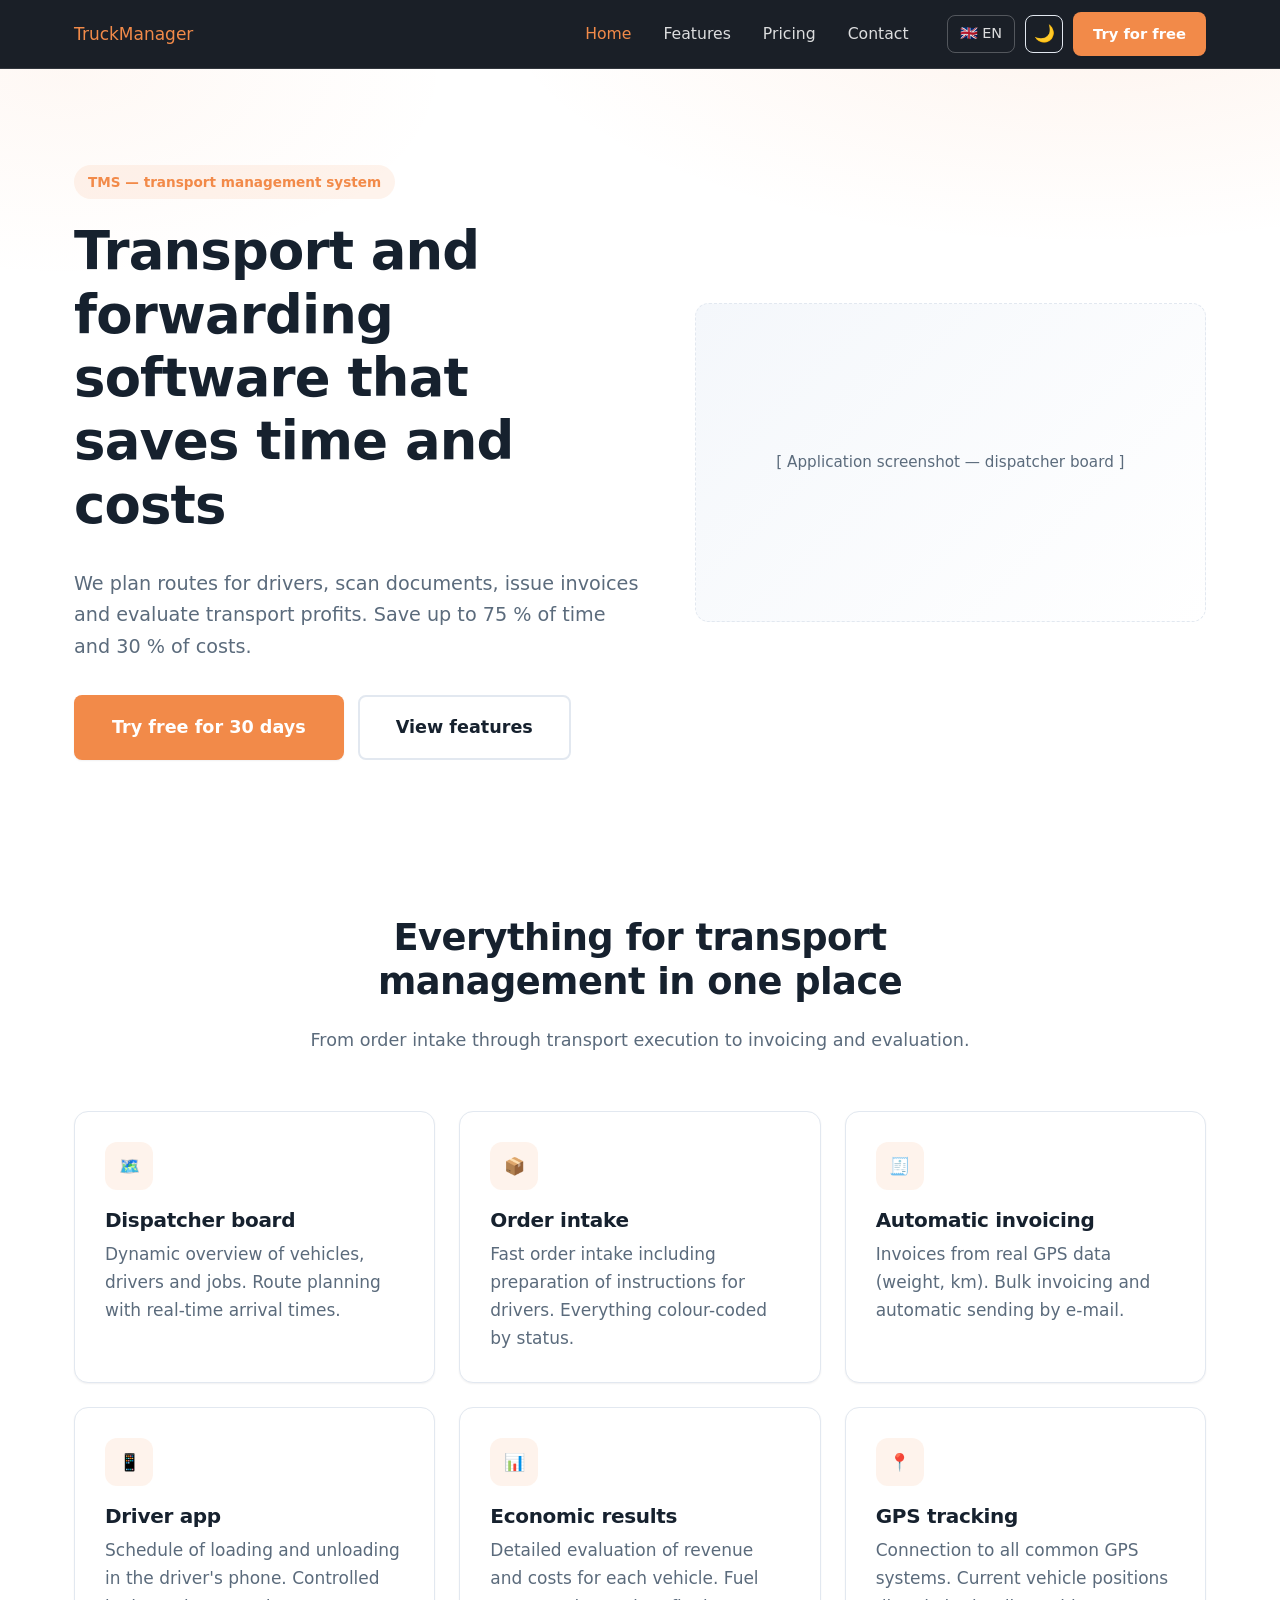
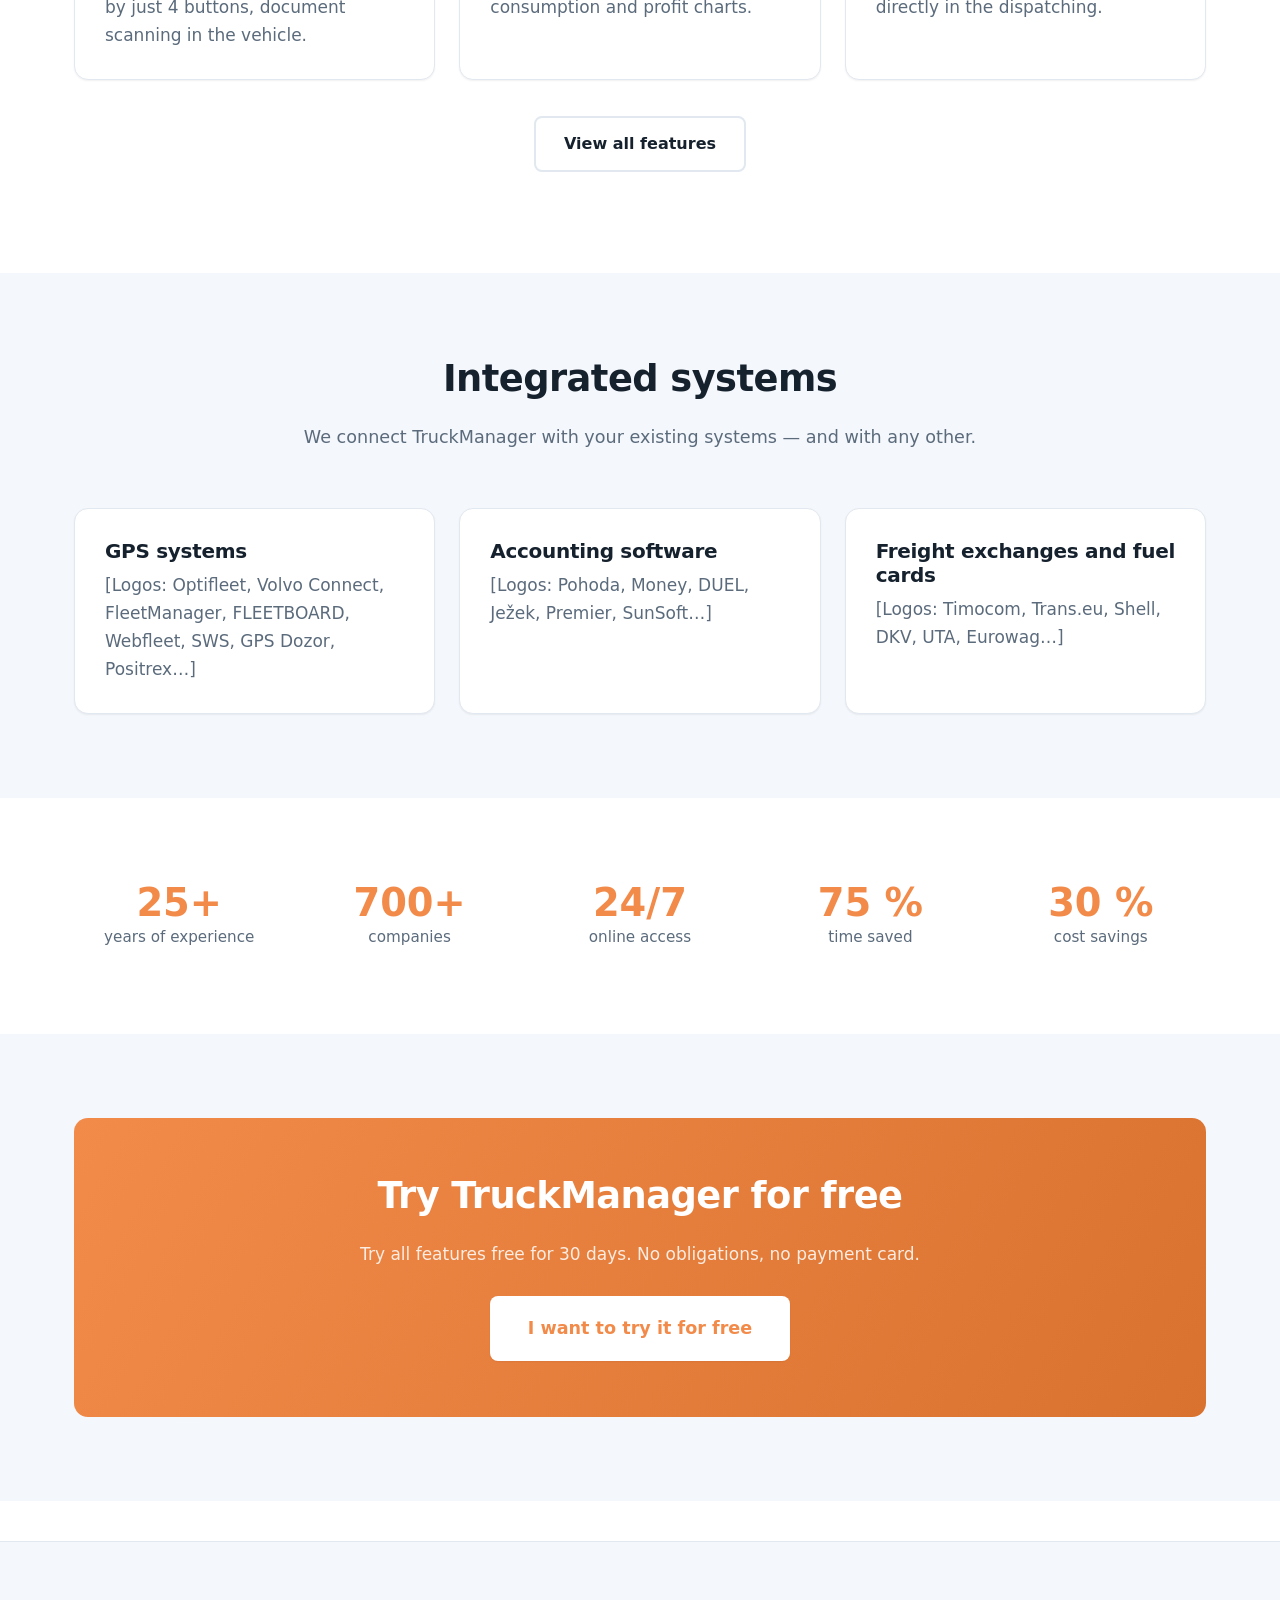
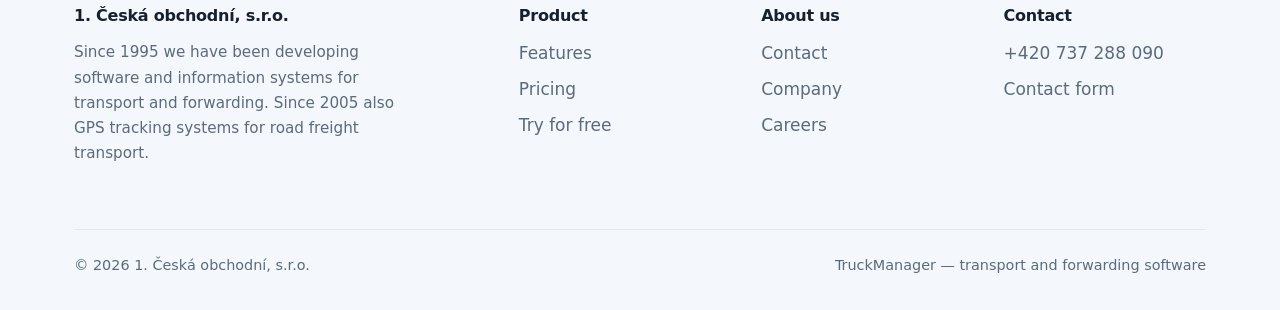
==== en/index.html @ 488ab881 "Initial commit: TruckManager web (cs, en, sk)" ====
<!DOCTYPE html>
<html lang="en">
<head>
  <meta charset="UTF-8">
  <meta name="viewport" content="width=device-width, initial-scale=1.0">
  <title>TruckManager — Transport and forwarding software</title>
  <meta name="description" content="TruckManager — TMS system for transport management. Dispatching, orders, automatic invoicing, GPS tracking, driver app. Try it free for 30 days.">
  <link rel="stylesheet" href="../assets/css/style.css">
</head>
<body>

  <header class="site-header">
    <div class="container site-header__inner">
      <a class="site-logo" href="index.html">
        <span class="logo-tm">Truck</span>Manager
      </a>

      <nav class="main-nav" id="mainNav">
        <ul>
          <li><a href="index.html" class="active">Home</a></li>
          <li><a href="funkce.html">Features</a></li>
          <li><a href="cenik.html">Pricing</a></li>
          <li><a href="kontakt.html">Contact</a></li>
        </ul>
      </nav>

      <div class="header-actions">
        <div class="lang-switch">
          <button type="button">🇬🇧 EN</button>
          <ul>
            <li><a href="../cs/index.html">Čeština</a></li>
            <li><a href="../sk/index.html">Slovenčina</a></li>
            <li><a href="../en/index.html">English</a></li>
          </ul>
        </div>
        <button class="theme-toggle" type="button" aria-label="Dark mode">🌙</button>
        <a class="btn btn--primary btn--sm" href="vyzkouset-zdarma.html">Try for free</a>
        <button class="nav-toggle" type="button" aria-label="Menu">☰</button>
      </div>
    </div>
  </header>

  <main>

    <!-- HERO -->
    <section class="hero">
      <div class="container hero__grid">
        <div>
          <span class="badge">TMS — transport management system</span>
          <h1>Transport and forwarding software that saves time and costs</h1>
          <p class="lead">
            We plan routes for drivers, scan documents, issue invoices
            and evaluate transport profits. Save up to 75&nbsp;% of time and 30&nbsp;% of costs.
          </p>
          <div class="hero__cta">
            <a class="btn btn--primary btn--lg" href="vyzkouset-zdarma.html">Try free for 30 days</a>
            <a class="btn btn--outline btn--lg" href="funkce.html">View features</a>
          </div>
        </div>
        <div class="hero__media">
          <div class="media-placeholder">[ Application screenshot — dispatcher board ]</div>
        </div>
      </div>
    </section>

    <!-- MAIN FEATURES -->
    <section class="section" id="funkce">
      <div class="container">
        <div class="section__head">
          <h2>Everything for transport management in one place</h2>
          <p>From order intake through transport execution to invoicing and evaluation.</p>
        </div>
        <div class="grid grid--3">
          <div class="card">
            <div class="card__icon">🗺️</div>
            <h3>Dispatcher board</h3>
            <p>Dynamic overview of vehicles, drivers and jobs. Route planning with real-time arrival times.</p>
          </div>
          <div class="card">
            <div class="card__icon">📦</div>
            <h3>Order intake</h3>
            <p>Fast order intake including preparation of instructions for drivers. Everything colour-coded by status.</p>
          </div>
          <div class="card">
            <div class="card__icon">🧾</div>
            <h3>Automatic invoicing</h3>
            <p>Invoices from real GPS data (weight, km). Bulk invoicing and automatic sending by e-mail.</p>
          </div>
          <div class="card">
            <div class="card__icon">📱</div>
            <h3>Driver app</h3>
            <p>Schedule of loading and unloading in the driver's phone. Controlled by just 4 buttons, document scanning in the vehicle.</p>
          </div>
          <div class="card">
            <div class="card__icon">📊</div>
            <h3>Economic results</h3>
            <p>Detailed evaluation of revenue and costs for each vehicle. Fuel consumption and profit charts.</p>
          </div>
          <div class="card">
            <div class="card__icon">📍</div>
            <h3>GPS tracking</h3>
            <p>Connection to all common GPS systems. Current vehicle positions directly in the dispatching.</p>
          </div>
        </div>
        <p class="text-center" style="margin-top: 36px;">
          <a class="btn btn--outline" href="funkce.html">View all features</a>
        </p>
      </div>
    </section>

    <!-- INTEGRATIONS -->
    <section class="section section--alt" id="integrace">
      <div class="container">
        <div class="section__head">
          <h2>Integrated systems</h2>
          <p>We connect TruckManager with your existing systems — and with any other.</p>
        </div>
        <div class="grid grid--3">
          <div class="card">
            <h3>GPS systems</h3>
            <p>[Logos: Optifleet, Volvo Connect, FleetManager, FLEETBOARD, Webfleet, SWS, GPS Dozor, Positrex…]</p>
          </div>
          <div class="card">
            <h3>Accounting software</h3>
            <p>[Logos: Pohoda, Money, DUEL, Ježek, Premier, SunSoft…]</p>
          </div>
          <div class="card">
            <h3>Freight exchanges and fuel cards</h3>
            <p>[Logos: Timocom, Trans.eu, Shell, DKV, UTA, Eurowag…]</p>
          </div>
        </div>
      </div>
    </section>

    <!-- STATISTICS -->
    <section class="section">
      <div class="container">
        <div class="stats">
          <div class="stat">
            <div class="stat__value">25+</div>
            <div class="stat__label">years of experience</div>
          </div>
          <div class="stat">
            <div class="stat__value">700+</div>
            <div class="stat__label">companies</div>
          </div>
          <div class="stat">
            <div class="stat__value">24/7</div>
            <div class="stat__label">online access</div>
          </div>
          <div class="stat">
            <div class="stat__value">75 %</div>
            <div class="stat__label">time saved</div>
          </div>
          <div class="stat">
            <div class="stat__value">30 %</div>
            <div class="stat__label">cost savings</div>
          </div>
        </div>
      </div>
    </section>

    <!-- CTA -->
    <section class="section section--alt">
      <div class="container">
        <div class="cta-band">
          <h2>Try TruckManager for free</h2>
          <p>Try all features free for 30 days. No obligations, no payment card.</p>
          <a class="btn btn--primary btn--lg" href="vyzkouset-zdarma.html">I want to try it for free</a>
        </div>
      </div>
    </section>

  </main>

  <footer class="site-footer">
    <div class="container">
      <div class="site-footer__grid">
        <div>
          <h4>1. Česká obchodní, s.r.o.</h4>
          <p class="about">
            Since 1995 we have been developing software and information systems for transport and forwarding.
            Since 2005 also GPS tracking systems for road freight transport.
          </p>
        </div>
        <div>
          <h4>Product</h4>
          <ul>
            <li><a href="funkce.html">Features</a></li>
            <li><a href="cenik.html">Pricing</a></li>
            <li><a href="vyzkouset-zdarma.html">Try for free</a></li>
          </ul>
        </div>
        <div>
          <h4>About us</h4>
          <ul>
            <li><a href="kontakt.html">Contact</a></li>
            <li><a href="#">Company</a></li>
            <li><a href="#">Careers</a></li>
          </ul>
        </div>
        <div>
          <h4>Contact</h4>
          <ul>
            <li><a href="tel:+420737288090">+420 737 288 090</a></li>
            <li><a href="kontakt.html">Contact form</a></li>
          </ul>
        </div>
      </div>
      <div class="site-footer__bottom">
        <span>© 2026 1. Česká obchodní, s.r.o.</span>
        <span>TruckManager — transport and forwarding software</span>
      </div>
    </div>
  </footer>

  <script src="../assets/js/main.js"></script>
</body>
</html>
---- assets/css/style.css ----
/* ============================================================
   TruckManager — sdílené styly
   Moderní redesign, responzivní, světlý/tmavý režim
   ============================================================ */

:root {
  --color-primary: #f28a49;
  --color-primary-dark: #d9722f;
  --color-accent: #0d5fd7;
  --color-bg: #ffffff;
  --color-bg-alt: #f4f7fb;
  --color-surface: #ffffff;
  --color-text: #16212e;
  --color-text-muted: #5b6b7c;
  --color-border: #e2e8f0;
  --color-header-bg: rgba(14, 20, 28, 0.95);
  --shadow-sm: 0 1px 2px rgba(16, 24, 40, 0.06);
  --shadow-md: 0 8px 24px rgba(16, 24, 40, 0.10);
  --shadow-lg: 0 20px 48px rgba(16, 24, 40, 0.16);
  --radius: 14px;
  --radius-sm: 8px;
  --container: 1180px;
  --font: "Segoe UI", "Inter", system-ui, -apple-system, sans-serif;
}

* { box-sizing: border-box; }

html { scroll-behavior: smooth; }

body {
  margin: 0;
  font-family: var(--font);
  font-size: 17px;
  line-height: 1.65;
  color: var(--color-text);
  background: var(--color-bg);
}

img { max-width: 100%; height: auto; }

a {
  color: var(--color-primary);
  text-decoration: none;
}
a:hover { text-decoration: underline; }

h1, h2, h3, h4 {
  line-height: 1.2;
  margin: 0 0 0.6em;
  font-weight: 700;
  letter-spacing: -0.015em;
}
h1 { font-size: clamp(2.1rem, 4.5vw, 3.3rem); }
h2 { font-size: clamp(1.6rem, 3vw, 2.3rem); }
h3 { font-size: 1.25rem; }

.container {
  max-width: var(--container);
  margin: 0 auto;
  padding: 0 24px;
}

.section { padding: 84px 0; }
.section--alt { background: var(--color-bg-alt); }

.section__head {
  text-align: center;
  max-width: 720px;
  margin: 0 auto 56px;
}
.section__head p {
  color: var(--color-text-muted);
  font-size: 1.1rem;
  margin: 0;
}

/* ---------- Header ---------- */
.site-header {
  position: sticky;
  top: 0;
  z-index: 100;
  backdrop-filter: blur(12px);
  background: var(--color-header-bg);
  border-bottom: 1px solid rgba(255, 255, 255, 0.10);
}
.site-header__inner {
  display: flex;
  align-items: center;
  gap: 24px;
  height: 68px;
}
.site-logo {
  display: flex;
  align-items: center;
  flex: 0 0 auto;
}
.site-logo:hover { text-decoration: none; }
.site-logo img { height: 32px; width: auto; max-width: 160px; display: block; }

.main-nav { margin-left: auto; }
.main-nav ul {
  display: flex;
  gap: 4px;
  list-style: none;
  margin: 0;
  padding: 0;
}
.main-nav a {
  display: block;
  padding: 8px 14px;
  border-radius: var(--radius-sm);
  color: rgba(255, 255, 255, 0.85);
  font-weight: 500;
  font-size: 0.98rem;
}
.main-nav a:hover {
  background: rgba(255, 255, 255, 0.10);
  color: #fff;
  text-decoration: none;
}
.main-nav a.active {
  color: var(--color-primary);
}

.header-actions {
  display: flex;
  align-items: center;
  gap: 10px;
}

.lang-switch { position: relative; }
.lang-switch > button {
  background: none;
  border: 1px solid rgba(255, 255, 255, 0.25);
  border-radius: var(--radius-sm);
  padding: 6px 12px;
  font: inherit;
  font-size: 0.9rem;
  color: rgba(255, 255, 255, 0.85);
  cursor: pointer;
}
.lang-switch ul {
  display: none;
  position: absolute;
  right: 0;
  top: calc(100% + 6px);
  z-index: 200;
  list-style: none;
  margin: 0;
  padding: 6px;
  background: var(--color-surface);
  border: 1px solid var(--color-border);
  border-radius: var(--radius-sm);
  box-shadow: var(--shadow-md);
  min-width: 110px;
}
.lang-switch.open ul { display: block; }
.lang-switch ul a {
  display: block;
  padding: 7px 12px;
  border-radius: 6px;
  color: var(--color-text);
}
.lang-switch ul a:hover { background: var(--color-bg-alt); text-decoration: none; }

.theme-toggle {
  background: none;
  border: 1px solid var(--color-border);
  border-radius: var(--radius-sm);
  width: 38px;
  height: 38px;
  font-size: 1.05rem;
  cursor: pointer;
  color: var(--color-text);
  line-height: 1;
}

.nav-toggle {
  display: none;
  background: none;
  border: 1px solid rgba(255, 255, 255, 0.25);
  border-radius: var(--radius-sm);
  width: 42px;
  height: 38px;
  font-size: 1.2rem;
  cursor: pointer;
  color: rgba(255, 255, 255, 0.85);
}

/* ---------- Tlačítka ---------- */
.btn {
  display: inline-block;
  padding: 13px 28px;
  border-radius: var(--radius-sm);
  font-weight: 600;
  font-size: 1rem;
  border: 2px solid transparent;
  cursor: pointer;
  transition: transform 0.15s ease, box-shadow 0.15s ease, background 0.15s ease;
}
.btn:hover { text-decoration: none; transform: translateY(-1px); }
.btn--primary {
  background: var(--color-primary);
  color: #fff;
  box-shadow: var(--shadow-sm);
}
.btn--primary:hover { background: var(--color-primary-dark); color: #fff; box-shadow: var(--shadow-md); }
.btn--outline {
  border-color: var(--color-border);
  color: var(--color-text);
  background: var(--color-surface);
}
.btn--outline:hover { border-color: var(--color-primary); color: var(--color-primary); }
.btn--lg { padding: 16px 36px; font-size: 1.1rem; }
.btn--sm { padding: 8px 18px; font-size: 0.92rem; }

/* ---------- Hero ---------- */
.hero {
  padding: 96px 0 72px;
  background:
    radial-gradient(1000px 420px at 85% -10%, rgba(242, 138, 73, 0.10), transparent 60%),
    radial-gradient(700px 380px at 5% 0%, rgba(242, 138, 73, 0.06), transparent 55%);
}
.hero__grid {
  display: grid;
  grid-template-columns: 1.05fr 0.95fr;
  gap: 56px;
  align-items: center;
}
.hero .badge {
  display: inline-block;
  padding: 6px 14px;
  border-radius: 999px;
  background: rgba(242, 138, 73, 0.10);
  color: var(--color-primary);
  font-weight: 600;
  font-size: 0.85rem;
  margin-bottom: 20px;
}
.hero p.lead {
  font-size: 1.2rem;
  color: var(--color-text-muted);
  margin: 0 0 32px;
}
.hero__cta { display: flex; gap: 14px; flex-wrap: wrap; }
.hero__media img {
  border-radius: var(--radius);
  box-shadow: var(--shadow-lg);
  border: 1px solid var(--color-border);
}
.hero__media .media-placeholder {
  aspect-ratio: 16 / 10;
  border-radius: var(--radius);
  background: linear-gradient(135deg, var(--color-bg-alt), var(--color-surface));
  border: 1px dashed var(--color-border);
  display: flex;
  align-items: center;
  justify-content: center;
  color: var(--color-text-muted);
  font-size: 0.95rem;
}

/* ---------- Karty / grid ---------- */
.grid {
  display: grid;
  gap: 24px;
}
.grid--3 { grid-template-columns: repeat(3, 1fr); }
.grid--2 { grid-template-columns: repeat(2, 1fr); }

.card {
  background: var(--color-surface);
  border: 1px solid var(--color-border);
  border-radius: var(--radius);
  padding: 30px;
  box-shadow: var(--shadow-sm);
  transition: transform 0.18s ease, box-shadow 0.18s ease;
}
.card:hover { transform: translateY(-4px); box-shadow: var(--shadow-md); }
.card .card__icon {
  width: 48px;
  height: 48px;
  border-radius: 12px;
  display: flex;
  align-items: center;
  justify-content: center;
  background: rgba(242, 138, 73, 0.10);
  color: var(--color-primary-dark);
  margin-bottom: 18px;
}
.card .card__icon svg {
  width: 24px;
  height: 24px;
}
.card h3 { margin-bottom: 8px; }
.card p { margin: 0; color: var(--color-text-muted); }

/* ---------- Statistiky ---------- */
.stats {
  display: grid;
  grid-template-columns: repeat(5, 1fr);
  gap: 20px;
  text-align: center;
}
.stat .stat__value {
  font-size: 2.4rem;
  font-weight: 800;
  color: var(--color-primary);
  line-height: 1.1;
}
.stat .stat__label { color: var(--color-text-muted); font-size: 0.95rem; }

/* ---------- CTA pás ---------- */
.cta-band {
  background: linear-gradient(120deg, var(--color-primary), var(--color-primary-dark));
  border-radius: var(--radius);
  padding: 56px;
  text-align: center;
}
.cta-band h2 { color: #fff; }
.cta-band p { color: rgba(255, 255, 255, 0.85); max-width: 560px; margin: 0 auto 28px; }
.cta-band .btn--primary {
  background: #fff;
  color: var(--color-primary);
}
.cta-band .btn--primary:hover { background: #eef3fb; color: var(--color-primary-dark); }
.cta-band .btn--outline {
  background: transparent;
  border-color: rgba(255, 255, 255, 0.55);
  color: #fff;
}
.cta-band .btn--outline:hover {
  background: rgba(255, 255, 255, 0.12);
  border-color: #fff;
  color: #fff;
}

/* ---------- Ceník ---------- */
.pricing-card {
  display: flex;
  flex-direction: column;
  position: relative;
}
.pricing-card--featured {
  border-color: var(--color-primary);
  box-shadow: var(--shadow-md);
}
.pricing-card .badge-featured {
  position: absolute;
  top: -13px;
  left: 50%;
  transform: translateX(-50%);
  background: var(--color-accent);
  color: #fff;
  font-size: 0.8rem;
  font-weight: 700;
  padding: 4px 14px;
  border-radius: 999px;
  text-transform: uppercase;
  letter-spacing: 0.04em;
}
.pricing-card .price {
  font-size: 2.2rem;
  font-weight: 800;
  margin: 10px 0 4px;
}
.pricing-card .price small {
  font-size: 0.95rem;
  font-weight: 500;
  color: var(--color-text-muted);
}
.pricing-card ul {
  list-style: none;
  padding: 0;
  margin: 20px 0 28px;
  flex: 1;
}
.pricing-card ul li {
  padding: 7px 0 7px 28px;
  position: relative;
  color: var(--color-text-muted);
}
.pricing-card ul li::before {
  content: "✓";
  position: absolute;
  left: 0;
  color: var(--color-primary);
  font-weight: 700;
}

/* ---------- Formulář ---------- */
.form { display: grid; gap: 18px; }
.form--2col { grid-template-columns: 1fr 1fr; }
.form .form__full { grid-column: 1 / -1; }
.form label {
  display: block;
  font-weight: 600;
  font-size: 0.92rem;
  margin-bottom: 6px;
}
.form input,
.form textarea,
.form select {
  width: 100%;
  padding: 12px 14px;
  border: 1px solid var(--color-border);
  border-radius: var(--radius-sm);
  font: inherit;
  color: var(--color-text);
  background: var(--color-surface);
}
.form input:focus,
.form textarea:focus,
.form select:focus {
  outline: 2px solid rgba(242, 138, 73, 0.35);
  border-color: var(--color-primary);
}
.form textarea { min-height: 140px; resize: vertical; }
.form .form__note { font-size: 0.85rem; color: var(--color-text-muted); margin: 0; }

/* ---------- Kroky (jak to funguje) ---------- */
.steps { counter-reset: step; }
.step {
  display: flex;
  gap: 20px;
  padding: 22px 0;
  border-bottom: 1px solid var(--color-border);
}
.step:last-child { border-bottom: none; }
.step::before {
  counter-increment: step;
  content: counter(step);
  flex: 0 0 44px;
  height: 44px;
  border-radius: 50%;
  background: var(--color-primary);
  color: #fff;
  font-weight: 700;
  display: flex;
  align-items: center;
  justify-content: center;
  font-size: 1.1rem;
}
.step h3 { margin-bottom: 4px; }
.step p { margin: 0; color: var(--color-text-muted); }

/* ---------- Footer ---------- */
.site-footer {
  background: var(--color-bg-alt);
  border-top: 1px solid var(--color-border);
  padding: 64px 0 32px;
  margin-top: 40px;
}
.site-footer__grid {
  display: grid;
  grid-template-columns: 2fr 1fr 1fr 1fr;
  gap: 40px;
  margin-bottom: 48px;
}
.site-footer h4 { font-size: 1rem; margin-bottom: 14px; }
.site-footer ul { list-style: none; margin: 0; padding: 0; }
.site-footer ul li { margin-bottom: 8px; }
.site-footer ul a { color: var(--color-text-muted); }
.site-footer ul a:hover { color: var(--color-primary); }
.site-footer .about { color: var(--color-text-muted); font-size: 0.95rem; max-width: 340px; }
.site-footer__bottom {
  border-top: 1px solid var(--color-border);
  padding-top: 24px;
  display: flex;
  justify-content: space-between;
  gap: 16px;
  flex-wrap: wrap;
  color: var(--color-text-muted);
  font-size: 0.9rem;
}

/* ---------- Util ---------- */
.text-center { text-align: center; }
.mt-0 { margin-top: 0; }
.mb-0 { margin-bottom: 0; }

/* ---------- Logo v hlavičce ---------- */
.site-logo .logo-img {
  height: 30px;
  width: auto;
  margin-right: 4px;
}

/* ---------- Hero středová varianta ---------- */
.hero__center {
  text-align: center;
  max-width: 820px;
  margin: 0 auto;
}
.hero__center .hero__cta {
  justify-content: center;
}
.hero__center p.lead {
  max-width: 640px;
  margin-left: auto;
  margin-right: auto;
  font-size: 1.28rem;
  color: var(--color-text);
}
.hero__center p.lead strong {
  color: var(--color-primary-dark);
}

.hero__tagline {
  font-size: 1.05rem;
  color: var(--color-primary-dark);
  font-weight: 600;
  max-width: 560px;
  margin: 0 auto 32px;
  padding: 12px 24px;
  border-left: 3px solid var(--color-primary);
  background: rgba(242, 138, 73, 0.07);
  border-radius: 0 var(--radius-sm) var(--radius-sm) 0;
  text-align: left;
}

/* ---------- Rotující text v hero ---------- */
.hero__rotating {
  position: relative;
  display: block;
  text-align: center;
  height: 1.2em;
  overflow: hidden;
}
.hero__rotating span {
  position: absolute;
  left: 0;
  top: 0;
  width: 100%;
  opacity: 0;
  color: var(--color-primary);
  transition: opacity 0.5s ease, transform 0.5s ease;
  transform: translateY(8px);
  white-space: nowrap;
  font-size: clamp(1.8rem, 3.8vw, 2.8rem);
}
.hero__rotating span.active {
  position: relative;
  opacity: 1;
  transform: translateY(0);
}

/* ---------- Běžící pás s logy (marquee) ---------- */
.logo-marquee {
  padding: 36px 0 28px;
  background: #ffffff;
  border-top: 1px solid var(--color-border);
  border-bottom: 1px solid var(--color-border);
  overflow: hidden;
}
.marquee {
  overflow: hidden;
  position: relative;
  -webkit-mask-image: linear-gradient(to right, transparent, black 8%, black 92%, transparent);
  mask-image: linear-gradient(to right, transparent, black 8%, black 92%, transparent);
}
.marquee__track {
  display: flex;
  gap: 48px;
  width: max-content;
  animation: marquee-scroll 45s linear infinite;
}
.marquee:hover .marquee__track {
  animation-play-state: paused;
}
.marquee__item {
  flex: 0 0 auto;
  display: flex;
  align-items: center;
  justify-content: center;
  height: 44px;
  min-width: 100px;
}
.marquee__item img {
  max-height: 36px;
  max-width: 120px;
  width: auto;
  filter: grayscale(40%);
  opacity: 0.75;
  transition: filter 0.2s ease, opacity 0.2s ease;
}
.marquee__item img:hover {
  filter: grayscale(0%);
  opacity: 1;
}
.marquee__label {
  text-align: center;
  margin: 20px 24px 0;
  font-size: 0.92rem;
  color: var(--color-text-muted);
}

@keyframes marquee-scroll {
  from { transform: translateX(0); }
  to { transform: translateX(-50%); }
}

/* ---------- Karty — highlight ---------- */
.card--highlight {
  border-color: transparent;
  background: linear-gradient(var(--color-surface), var(--color-surface)) padding-box,
              linear-gradient(135deg, rgba(13,95,215,0.35), rgba(255,122,26,0.25)) border-box;
  border: 1.5px solid transparent;
}

/* ---------- Karty — segment ---------- */
.card--segment {
  display: flex;
  flex-direction: column;
}
.card--segment .card__link {
  margin-top: auto;
  padding-top: 16px;
  font-weight: 600;
  font-size: 0.95rem;
}

/* ---------- Kroky — horizontální ---------- */
.steps--horizontal {
  display: grid;
  grid-template-columns: repeat(4, 1fr);
  gap: 24px;
  counter-reset: step;
  position: relative;
}
/* Časová osa — linka procházející středy kruhů */
.steps--horizontal::before {
  content: "";
  position: absolute;
  top: 28px;
  left: calc(12.5% + 12px);
  right: calc(12.5% + 12px);
  height: 2px;
  background: var(--color-border);
  z-index: 0;
}
.steps--horizontal .step {
  flex-direction: column;
  padding: 28px 24px;
  background: var(--color-surface);
  border: 1px solid var(--color-border);
  border-radius: var(--radius);
  border-bottom: none;
  text-align: center;
  box-shadow: var(--shadow-sm);
  position: relative;
  z-index: 1;
}
.steps--horizontal .step::before {
  margin: 0 auto 16px;
  flex: none;
  width: 44px;
  flex-basis: 44px;
  box-sizing: border-box;
  border: 3px solid var(--color-surface);
  box-shadow: 0 0 0 2px var(--color-primary);
}
.steps--horizontal .step h3 {
  font-size: 1.05rem;
}

/* ---------- Responzivita ---------- */
@media (max-width: 960px) {
  .hero__grid { grid-template-columns: 1fr; gap: 40px; }
  .grid--3 { grid-template-columns: repeat(2, 1fr); }
  .stats { grid-template-columns: repeat(3, 1fr); gap: 32px; }
  .site-footer__grid { grid-template-columns: 1fr 1fr; }
  .cta-band { padding: 40px 28px; }
  .steps--horizontal { grid-template-columns: repeat(2, 1fr); }
}

@media (max-width: 680px) {
  .section { padding: 56px 0; }
  .grid--3, .grid--2, .form--2col { grid-template-columns: 1fr; }
  .stats { grid-template-columns: repeat(2, 1fr); }

  .nav-toggle { display: block; margin-left: auto; }
  .main-nav {
    display: none;
    position: absolute;
    top: 68px;
    left: 0;
    right: 0;
    background: var(--color-surface);
    border-bottom: 1px solid var(--color-border);
    box-shadow: var(--shadow-md);
    padding: 12px 24px 20px;
  }
  .main-nav.open { display: block; }
  .main-nav ul { flex-direction: column; gap: 0; }
  .main-nav a { padding: 12px 8px; font-size: 1.05rem; }
  .header-actions { margin-left: 0; }
  .site-header__inner { flex-wrap: nowrap; }
  .hero { padding: 56px 0 48px; }
  .steps--horizontal { grid-template-columns: 1fr; }
  .marquee__item { min-width: 80px; height: 36px; }
  .marquee__item img { max-height: 28px; max-width: 90px; }
}

/* ---------- Cookie lišta ---------- */
.cookie-banner {
  position: fixed;
  bottom: 0;
  left: 0;
  right: 0;
  background: var(--color-surface);
  border-top: 1px solid var(--color-border);
  box-shadow: 0 -4px 24px rgba(16, 24, 40, 0.12);
  padding: 20px 0;
  z-index: 1000;
  display: none;
}
.cookie-banner.show { display: block; }
.cookie-banner__inner {
  display: flex;
  align-items: center;
  justify-content: space-between;
  gap: 24px;
  flex-wrap: wrap;
}
.cookie-banner__text {
  flex: 1 1 300px;
  font-size: 0.95rem;
  color: var(--color-text-muted);
  margin: 0;
}
.cookie-banner__text a { color: var(--color-primary); }
.cookie-banner__actions {
  display: flex;
  gap: 12px;
  flex-wrap: wrap;
}
.cookie-banner__btn {
  padding: 10px 24px;
  border-radius: var(--radius-sm);
  font-weight: 600;
  font-size: 0.95rem;
  border: 2px solid transparent;
  cursor: pointer;
  transition: all 0.15s ease;
  white-space: nowrap;
}
.cookie-banner__btn--accept {
  background: var(--color-primary);
  color: #fff;
}
.cookie-banner__btn--accept:hover { background: var(--color-primary-dark); }
.cookie-banner__btn--decline {
  background: transparent;
  border-color: var(--color-border);
  color: var(--color-text);
}
.cookie-banner__btn--decline:hover { border-color: var(--color-text-muted); }

@media (max-width: 680px) {
  .cookie-banner__inner { flex-direction: column; align-items: stretch; text-align: center; }
  .cookie-banner__actions { justify-content: center; }
  .cookie-banner__btn { flex: 1 1 auto; }
}
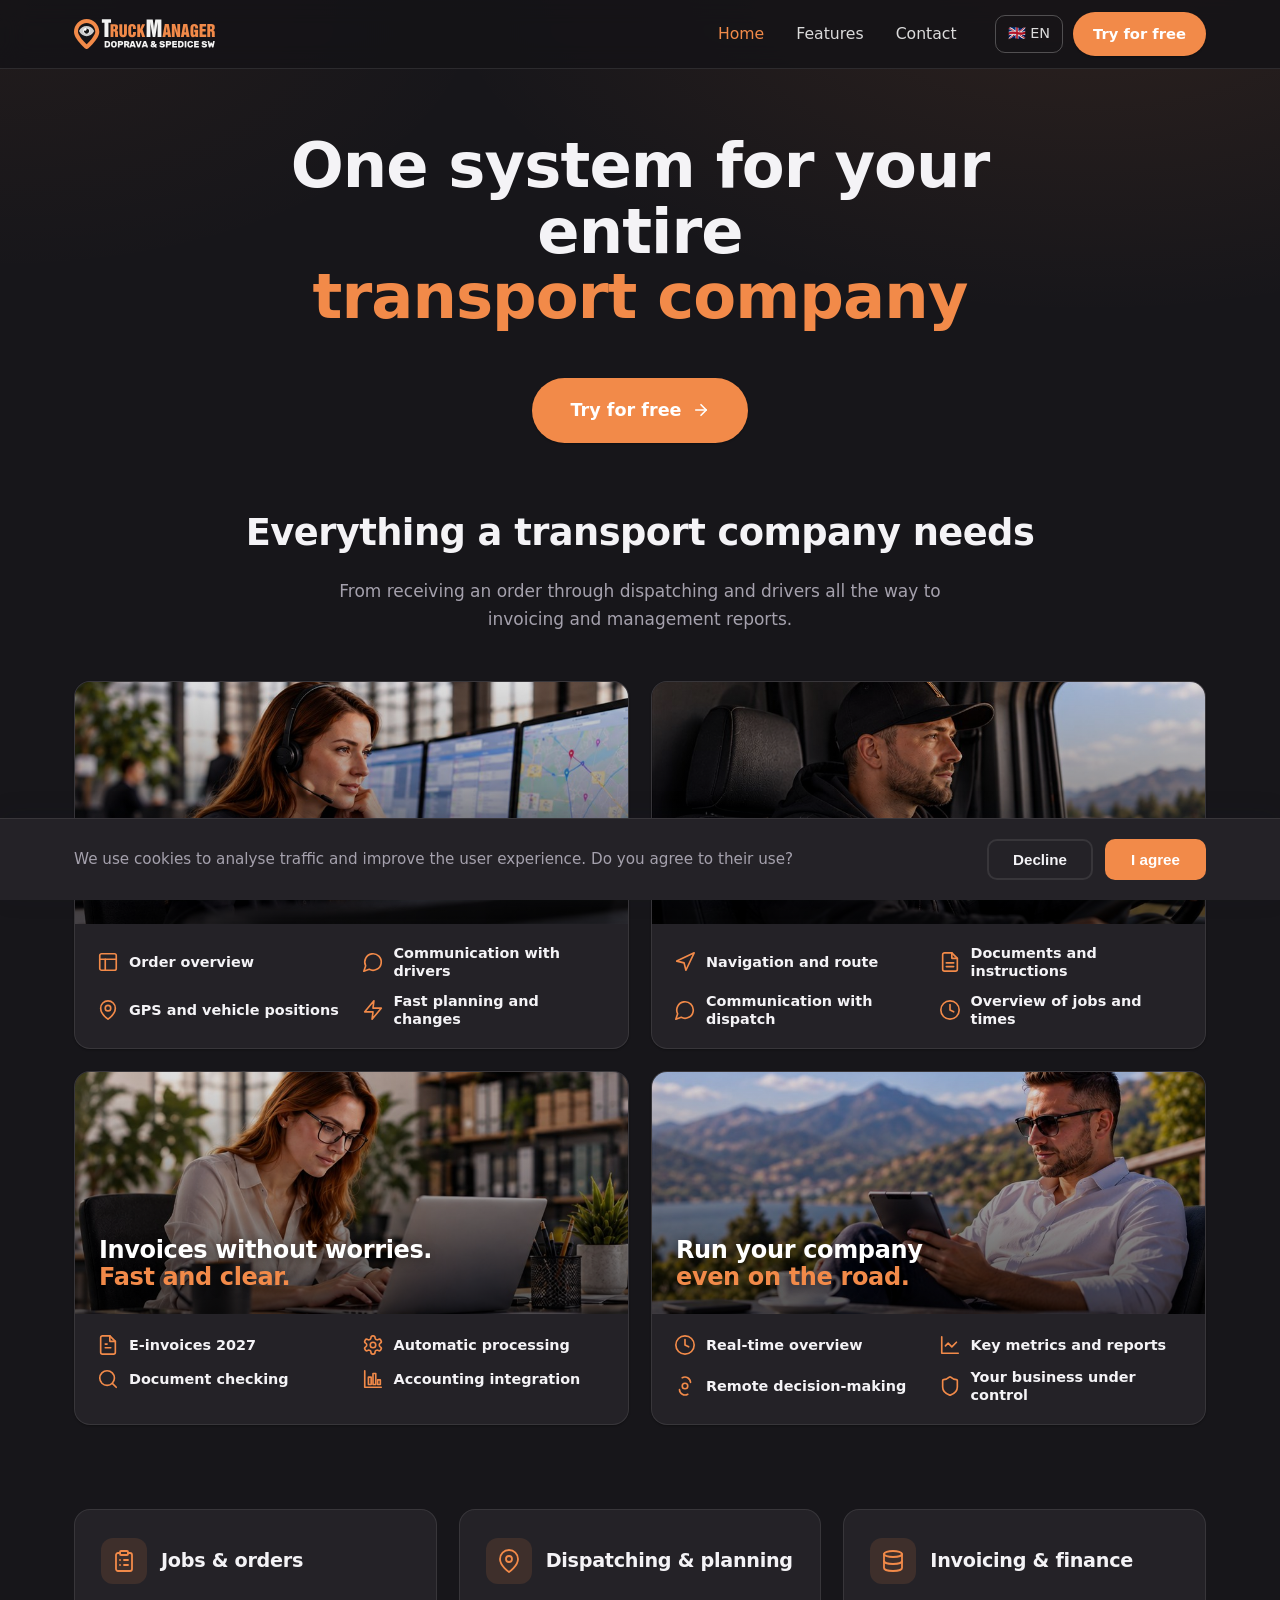
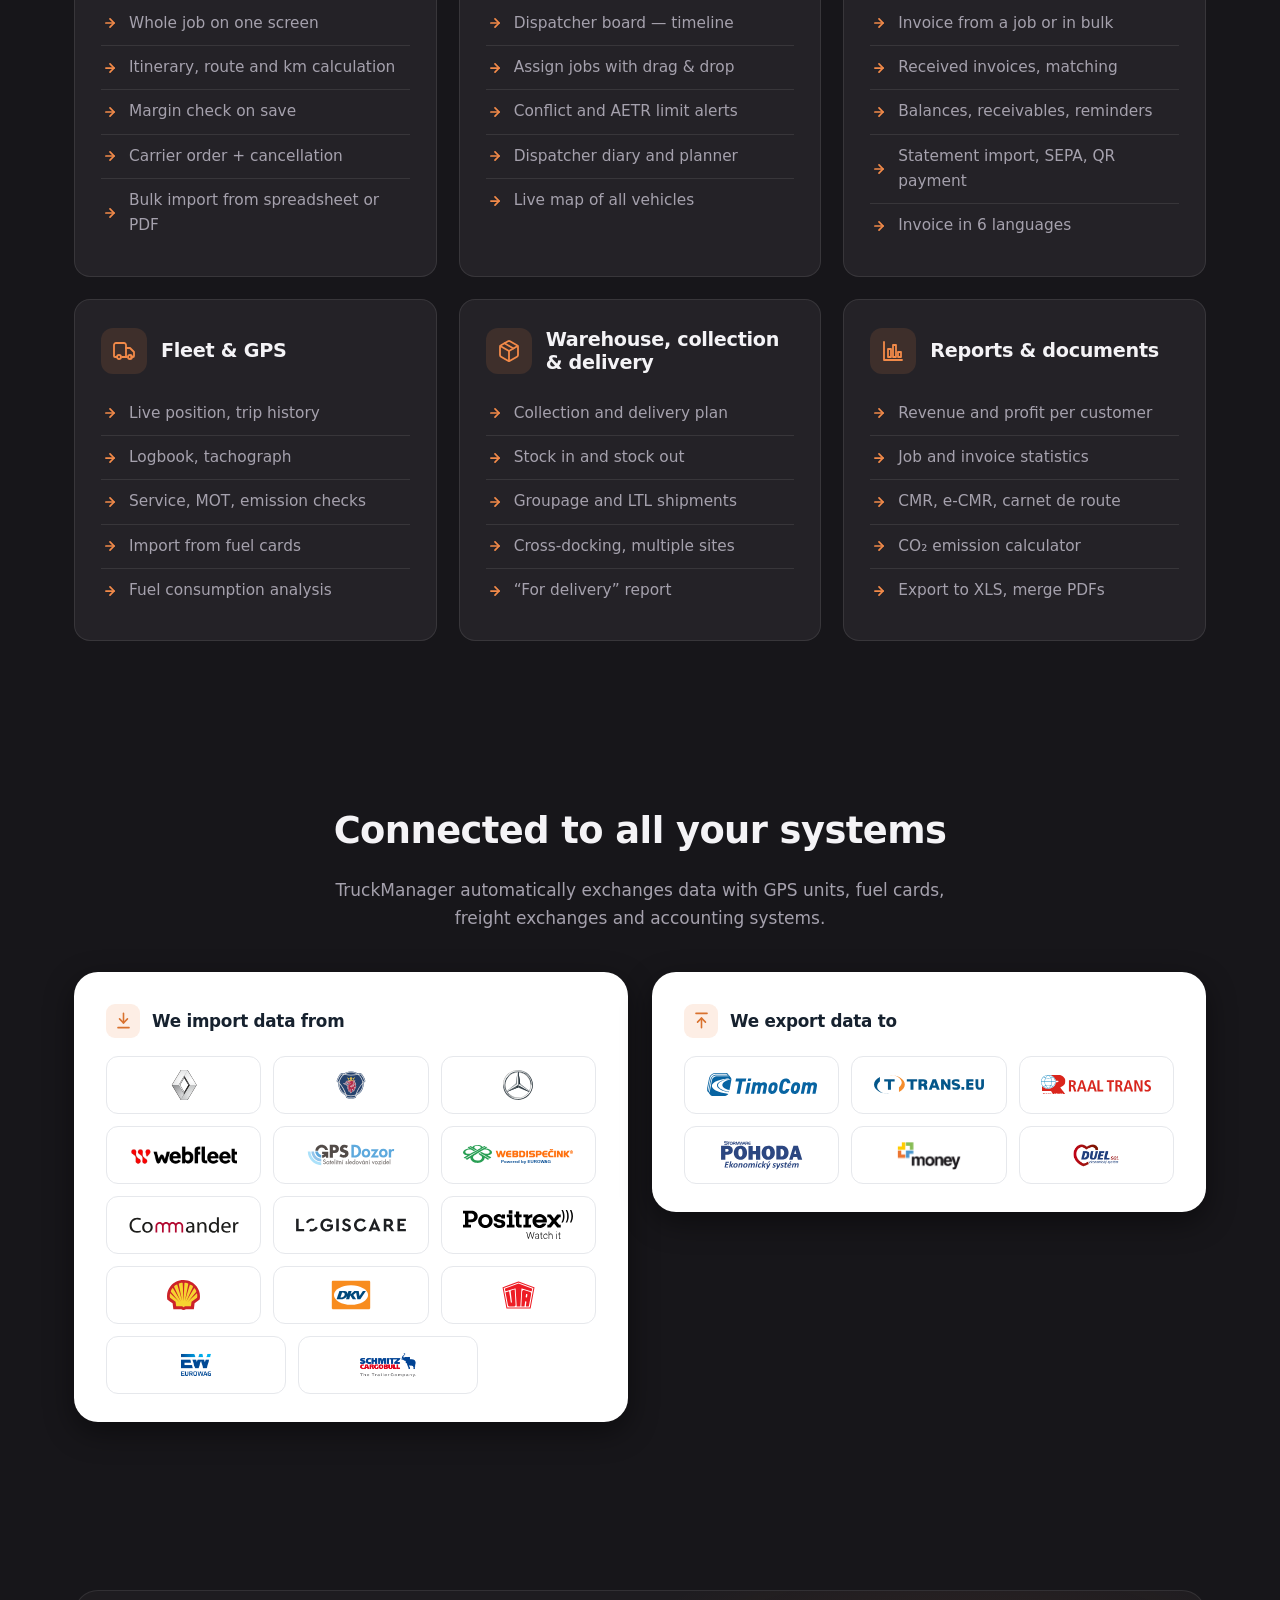
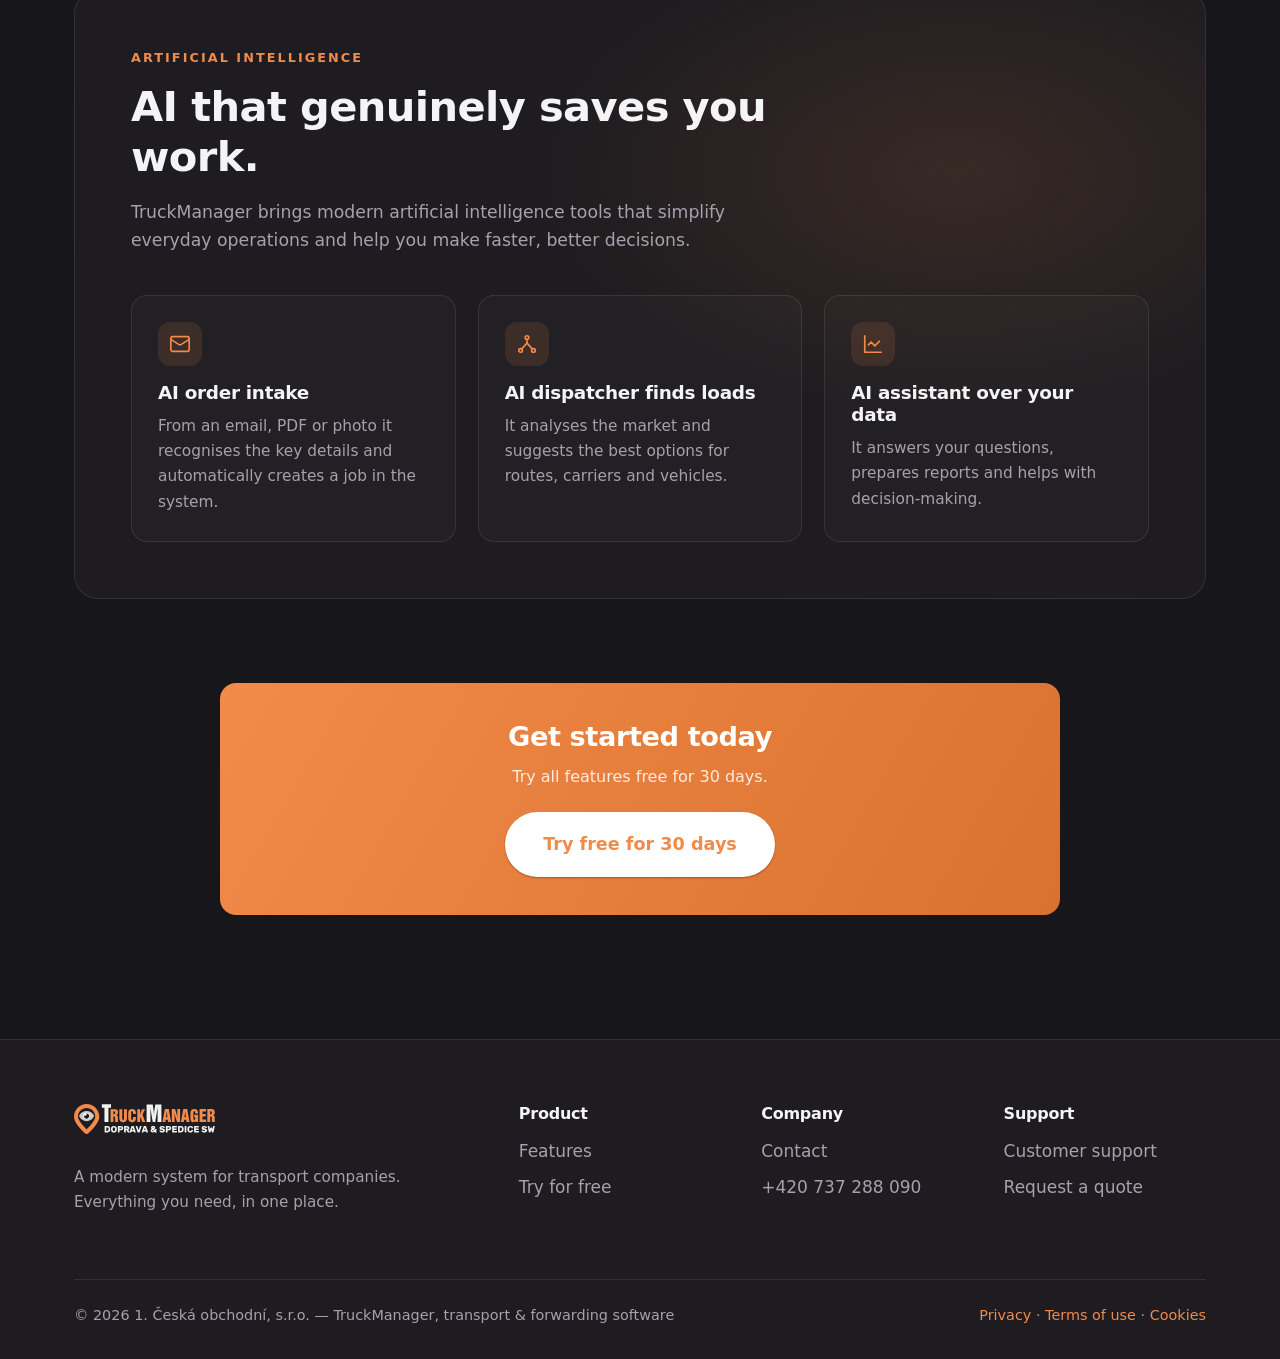
==== commit ebfef884: "Redesign webu do tmaveho vzhledu + nova homepage, integrace a Funkce - Tmavy design system (style.cs" ====
--- a/en/index.html
+++ b/en/index.html
@@ -3,8 +3,69 @@
 <head>
   <meta charset="UTF-8">
   <meta name="viewport" content="width=device-width, initial-scale=1.0">
-  <title>TruckManager — Transport and forwarding software</title>
-  <meta name="description" content="TruckManager — TMS system for transport management. Dispatching, orders, automatic invoicing, GPS tracking, driver app. Try it free for 30 days.">
+  <title>One system for your entire transport company | TruckManager — transport &amp; forwarding software with AI</title>
+  <meta name="description" content="TruckManager is one system for your entire transport company — dispatching, driver app, automatic invoicing, fleet with GPS and AI that reads orders. Free core, full version free for 30 days.">
+  <meta name="keywords" content="transport software, forwarding software, TMS system, dispatch software, software for carriers, transport invoicing, driver app, fleet GPS, AI logistics">
+  <meta name="author" content="TruckManager">
+  <meta name="robots" content="index, follow, max-image-preview:large">
+  <link rel="canonical" href="https://www.truckmanager.eu/en/">
+
+  <!-- Language versions -->
+  <link rel="alternate" hreflang="cs" href="https://www.truckmanager.eu/cs/">
+  <link rel="alternate" hreflang="sk" href="https://www.truckmanager.eu/sk/">
+  <link rel="alternate" hreflang="en" href="https://www.truckmanager.eu/en/">
+  <link rel="alternate" hreflang="x-default" href="https://www.truckmanager.eu/cs/">
+
+  <!-- Open Graph -->
+  <meta property="og:type" content="website">
+  <meta property="og:site_name" content="TruckManager">
+  <meta property="og:title" content="One system for your entire transport company — TruckManager">
+  <meta property="og:description" content="Dispatching, drivers, invoicing and company management in one place. AI reads orders and finds loads. Free core version.">
+  <meta property="og:url" content="https://www.truckmanager.eu/en/">
+  <meta property="og:image" content="https://www.truckmanager.eu/assets/img/og-image.png">
+  <meta property="og:locale" content="en_US">
+  <meta property="og:locale:alternate" content="cs_CZ">
+  <meta property="og:locale:alternate" content="sk_SK">
+
+  <!-- Twitter Card -->
+  <meta name="twitter:card" content="summary_large_image">
+  <meta name="twitter:title" content="One system for your entire transport company — TruckManager">
+  <meta name="twitter:description" content="Dispatching, drivers, invoicing and company management in one place. AI reads orders and finds loads. Free core version.">
+  <meta name="twitter:image" content="https://www.truckmanager.eu/assets/img/og-image.png">
+
+  <!-- Favicon -->
+  <link rel="icon" type="image/png" sizes="16x16" href="../assets/img/favicon/TM_logo16x16.png">
+  <link rel="icon" type="image/png" sizes="32x32" href="../assets/img/favicon/TM_logo32x32.png">
+  <link rel="apple-touch-icon" sizes="180x180" href="../assets/img/favicon/TM_logo180x180.png">
+  <link rel="icon" type="image/png" sizes="192x192" href="../assets/img/favicon/TM_logo192x192.png">
+  <link rel="icon" type="image/png" sizes="512x512" href="../assets/img/favicon/TM_logo512x512.png">
+
+  <!-- Structured data: SoftwareApplication -->
+  <script type="application/ld+json">
+  {
+    "@context": "https://schema.org",
+    "@type": "SoftwareApplication",
+    "name": "TruckManager",
+    "applicationCategory": "BusinessApplication",
+    "applicationSubCategory": "Transportation Management System",
+    "operatingSystem": "Web, Android, iOS",
+    "description": "One system for your entire transport company — dispatching, driver app, automatic invoicing, fleet with GPS and artificial intelligence that reads orders and finds loads.",
+    "url": "https://www.truckmanager.eu/en/",
+    "inLanguage": "en",
+    "offers": {
+      "@type": "Offer",
+      "price": "0",
+      "priceCurrency": "EUR",
+      "description": "Free core forever, full version free for 30 days"
+    },
+    "provider": {
+      "@type": "Organization",
+      "name": "TruckManager",
+      "url": "https://www.truckmanager.eu"
+    }
+  }
+  </script>
+
   <link rel="stylesheet" href="../assets/css/style.css">
 </head>
 <body>
@@ -12,14 +73,13 @@
   <header class="site-header">
     <div class="container site-header__inner">
       <a class="site-logo" href="index.html">
-        <span class="logo-tm">Truck</span>Manager
+        <img src="../assets/img/tm_logo_white.svg" alt="TruckManager" class="logo-img">
       </a>
 
       <nav class="main-nav" id="mainNav">
         <ul>
           <li><a href="index.html" class="active">Home</a></li>
           <li><a href="funkce.html">Features</a></li>
-          <li><a href="cenik.html">Pricing</a></li>
           <li><a href="kontakt.html">Contact</a></li>
         </ul>
       </nav>
@@ -33,8 +93,7 @@
             <li><a href="../en/index.html">English</a></li>
           </ul>
         </div>
-        <button class="theme-toggle" type="button" aria-label="Dark mode">🌙</button>
-        <a class="btn btn--primary btn--sm" href="vyzkouset-zdarma.html">Try for free</a>
+        <a class="btn btn--primary btn--sm btn--pill header-cta" href="vyzkouset-zdarma.html">Try for free</a>
         <button class="nav-toggle" type="button" aria-label="Menu">☰</button>
       </div>
     </div>
@@ -43,130 +102,267 @@
   <main>
 
     <!-- HERO -->
-    <section class="hero">
-      <div class="container hero__grid">
-        <div>
-          <span class="badge">TMS — transport management system</span>
-          <h1>Transport and forwarding software that saves time and costs</h1>
-          <p class="lead">
-            We plan routes for drivers, scan documents, issue invoices
-            and evaluate transport profits. Save up to 75&nbsp;% of time and 30&nbsp;% of costs.
-          </p>
-          <div class="hero__cta">
-            <a class="btn btn--primary btn--lg" href="vyzkouset-zdarma.html">Try free for 30 days</a>
-            <a class="btn btn--outline btn--lg" href="funkce.html">View features</a>
-          </div>
-        </div>
-        <div class="hero__media">
-          <div class="media-placeholder">[ Application screenshot — dispatcher board ]</div>
-        </div>
-      </div>
-    </section>
-
-    <!-- MAIN FEATURES -->
-    <section class="section" id="funkce">
-      <div class="container">
-        <div class="section__head">
-          <h2>Everything for transport management in one place</h2>
-          <p>From order intake through transport execution to invoicing and evaluation.</p>
-        </div>
-        <div class="grid grid--3">
-          <div class="card">
-            <div class="card__icon">🗺️</div>
-            <h3>Dispatcher board</h3>
-            <p>Dynamic overview of vehicles, drivers and jobs. Route planning with real-time arrival times.</p>
-          </div>
-          <div class="card">
-            <div class="card__icon">📦</div>
-            <h3>Order intake</h3>
-            <p>Fast order intake including preparation of instructions for drivers. Everything colour-coded by status.</p>
-          </div>
-          <div class="card">
-            <div class="card__icon">🧾</div>
-            <h3>Automatic invoicing</h3>
-            <p>Invoices from real GPS data (weight, km). Bulk invoicing and automatic sending by e-mail.</p>
-          </div>
-          <div class="card">
-            <div class="card__icon">📱</div>
-            <h3>Driver app</h3>
-            <p>Schedule of loading and unloading in the driver's phone. Controlled by just 4 buttons, document scanning in the vehicle.</p>
-          </div>
-          <div class="card">
-            <div class="card__icon">📊</div>
-            <h3>Economic results</h3>
-            <p>Detailed evaluation of revenue and costs for each vehicle. Fuel consumption and profit charts.</p>
-          </div>
-          <div class="card">
-            <div class="card__icon">📍</div>
-            <h3>GPS tracking</h3>
-            <p>Connection to all common GPS systems. Current vehicle positions directly in the dispatching.</p>
-          </div>
-        </div>
-        <p class="text-center" style="margin-top: 36px;">
-          <a class="btn btn--outline" href="funkce.html">View all features</a>
+    <section class="hero-home">
+      <div class="container">
+        <div class="hero-home__inner">
+          <div class="hero-home__row">
+            <h1>One system for your entire<br><span class="accent">transport company</span></h1>
+            <div class="hero-home__cta">
+              <a class="btn btn--primary btn--lg btn--pill btn--arrow" href="vyzkouset-zdarma.html">
+                Try for free
+                <svg viewBox="0 0 24 24" fill="none" stroke="currentColor" stroke-width="2.2" stroke-linecap="round" stroke-linejoin="round" aria-hidden="true"><path d="M5 12h14"/><path d="m12 5 7 7-7 7"/></svg>
+              </a>
+            </div>
+          </div>
+        </div>
+      </div>
+    </section>
+
+    <!-- 4 BANNER CARDS -->
+    <section class="section" style="padding-top: 24px;">
+      <div class="container">
+        <h2 class="text-center">Everything a transport company needs</h2>
+        <p class="text-center" style="color: var(--color-text-muted); max-width: 640px; margin: 0 auto 48px;">
+          From receiving an order through dispatching and drivers all the way to invoicing and management reports.
         </p>
+        <div class="banner-grid">
+
+          <article class="banner-card">
+            <div class="banner-card__media" data-img style="background-image: linear-gradient(180deg, rgba(0,0,0,.12), rgba(0,0,0,.68)), url('../assets/img/banners/dispecink.jpg');" role="img" aria-label="Dispatching has everything under control">
+              <h3 class="banner-card__title">Dispatching<span>has it all under control.</span></h3>
+            </div>
+            <div class="banner-card__features">
+              <div class="banner-feature"><svg viewBox="0 0 24 24" fill="none" stroke="currentColor" stroke-width="1.8" stroke-linecap="round" stroke-linejoin="round"><rect width="18" height="18" x="3" y="3" rx="2"/><path d="M3 9h18"/><path d="M9 21V9"/></svg>Order overview</div>
+              <div class="banner-feature"><svg viewBox="0 0 24 24" fill="none" stroke="currentColor" stroke-width="1.8" stroke-linecap="round" stroke-linejoin="round"><path d="M7.9 20A9 9 0 1 0 4 16.1L2 22z"/></svg>Communication with drivers</div>
+              <div class="banner-feature"><svg viewBox="0 0 24 24" fill="none" stroke="currentColor" stroke-width="1.8" stroke-linecap="round" stroke-linejoin="round"><path d="M20 10c0 6-8 12-8 12s-8-6-8-12a8 8 0 0 1 16 0Z"/><circle cx="12" cy="10" r="3"/></svg>GPS and vehicle positions</div>
+              <div class="banner-feature"><svg viewBox="0 0 24 24" fill="none" stroke="currentColor" stroke-width="1.8" stroke-linecap="round" stroke-linejoin="round"><path d="M13 2 3 14h9l-1 8 10-12h-9z"/></svg>Fast planning and changes</div>
+            </div>
+          </article>
+
+          <article class="banner-card">
+            <div class="banner-card__media" data-img style="background-image: linear-gradient(180deg, rgba(0,0,0,.12), rgba(0,0,0,.68)), url('../assets/img/banners/ridic.jpg');" role="img" aria-label="The driver knows what to do">
+              <h3 class="banner-card__title">The driver knows<span>what to do.</span></h3>
+            </div>
+            <div class="banner-card__features">
+              <div class="banner-feature"><svg viewBox="0 0 24 24" fill="none" stroke="currentColor" stroke-width="1.8" stroke-linecap="round" stroke-linejoin="round"><path d="m3 11 19-9-9 19-2-8-8-2z"/></svg>Navigation and route</div>
+              <div class="banner-feature"><svg viewBox="0 0 24 24" fill="none" stroke="currentColor" stroke-width="1.8" stroke-linecap="round" stroke-linejoin="round"><path d="M14 2H6a2 2 0 0 0-2 2v16a2 2 0 0 0 2 2h12a2 2 0 0 0 2-2V8z"/><path d="M14 2v6h6"/><path d="M16 13H8"/><path d="M16 17H8"/></svg>Documents and instructions</div>
+              <div class="banner-feature"><svg viewBox="0 0 24 24" fill="none" stroke="currentColor" stroke-width="1.8" stroke-linecap="round" stroke-linejoin="round"><path d="M7.9 20A9 9 0 1 0 4 16.1L2 22z"/></svg>Communication with dispatch</div>
+              <div class="banner-feature"><svg viewBox="0 0 24 24" fill="none" stroke="currentColor" stroke-width="1.8" stroke-linecap="round" stroke-linejoin="round"><circle cx="12" cy="12" r="10"/><path d="M12 6v6l4 2"/></svg>Overview of jobs and times</div>
+            </div>
+          </article>
+
+          <article class="banner-card">
+            <div class="banner-card__media" data-img style="background-image: linear-gradient(180deg, rgba(0,0,0,.12), rgba(0,0,0,.68)), url('../assets/img/banners/fakturace.jpg');" role="img" aria-label="Invoices without worries, fast and clear">
+              <h3 class="banner-card__title">Invoices without worries.<span>Fast and clear.</span></h3>
+            </div>
+            <div class="banner-card__features">
+              <div class="banner-feature"><svg viewBox="0 0 24 24" fill="none" stroke="currentColor" stroke-width="1.8" stroke-linecap="round" stroke-linejoin="round"><path d="M14 2H6a2 2 0 0 0-2 2v16a2 2 0 0 0 2 2h12a2 2 0 0 0 2-2V8z"/><path d="M14 2v6h6"/><path d="M9 15h6"/><path d="M9 11h2"/></svg>E-invoices 2027</div>
+              <div class="banner-feature"><svg viewBox="0 0 24 24" fill="none" stroke="currentColor" stroke-width="1.8" stroke-linecap="round" stroke-linejoin="round"><path d="M12.22 2h-.44a2 2 0 0 0-2 2v.18a2 2 0 0 1-1 1.73l-.43.25a2 2 0 0 1-2 0l-.15-.08a2 2 0 0 0-2.73.73l-.22.38a2 2 0 0 0 .73 2.73l.15.1a2 2 0 0 1 1 1.72v.51a2 2 0 0 1-1 1.74l-.15.09a2 2 0 0 0-.73 2.73l.22.38a2 2 0 0 0 2.73.73l.15-.08a2 2 0 0 1 2 0l.43.25a2 2 0 0 1 1 1.73V20a2 2 0 0 0 2 2h.44a2 2 0 0 0 2-2v-.18a2 2 0 0 1 1-1.73l.43-.25a2 2 0 0 1 2 0l.15.08a2 2 0 0 0 2.73-.73l.22-.39a2 2 0 0 0-.73-2.73l-.15-.08a2 2 0 0 1-1-1.74v-.5a2 2 0 0 1 1-1.74l.15-.09a2 2 0 0 0 .73-2.73l-.22-.38a2 2 0 0 0-2.73-.73l-.15.08a2 2 0 0 1-2 0l-.43-.25a2 2 0 0 1-1-1.73V4a2 2 0 0 0-2-2z"/><circle cx="12" cy="12" r="3"/></svg>Automatic processing</div>
+              <div class="banner-feature"><svg viewBox="0 0 24 24" fill="none" stroke="currentColor" stroke-width="1.8" stroke-linecap="round" stroke-linejoin="round"><circle cx="11" cy="11" r="8"/><path d="m21 21-4.3-4.3"/></svg>Document checking</div>
+              <div class="banner-feature"><svg viewBox="0 0 24 24" fill="none" stroke="currentColor" stroke-width="1.8" stroke-linecap="round" stroke-linejoin="round"><path d="M3 3v18h18"/><rect x="7" y="10" width="3" height="8"/><rect x="12" y="6" width="3" height="12"/><rect x="17" y="13" width="3" height="5"/></svg>Accounting integration</div>
+            </div>
+          </article>
+
+          <article class="banner-card">
+            <div class="banner-card__media" data-img style="background-image: linear-gradient(180deg, rgba(0,0,0,.12), rgba(0,0,0,.68)), url('../assets/img/banners/vedeni.jpg');" role="img" aria-label="Run your company even on the road">
+              <h3 class="banner-card__title">Run your company<span>even on the road.</span></h3>
+            </div>
+            <div class="banner-card__features">
+              <div class="banner-feature"><svg viewBox="0 0 24 24" fill="none" stroke="currentColor" stroke-width="1.8" stroke-linecap="round" stroke-linejoin="round"><circle cx="12" cy="12" r="10"/><path d="M12 6v6l4 2"/></svg>Real-time overview</div>
+              <div class="banner-feature"><svg viewBox="0 0 24 24" fill="none" stroke="currentColor" stroke-width="1.8" stroke-linecap="round" stroke-linejoin="round"><path d="M3 3v18h18"/><path d="m19 9-5 5-4-4-3 3"/></svg>Key metrics and reports</div>
+              <div class="banner-feature"><svg viewBox="0 0 24 24" fill="none" stroke="currentColor" stroke-width="1.8" stroke-linecap="round" stroke-linejoin="round"><path d="M18 8a6 6 0 0 0-9-5"/><path d="M6 16a6 6 0 0 0 9 5"/><circle cx="12" cy="12" r="3"/></svg>Remote decision-making</div>
+              <div class="banner-feature"><svg viewBox="0 0 24 24" fill="none" stroke="currentColor" stroke-width="1.8" stroke-linecap="round" stroke-linejoin="round"><path d="M20 13c0 5-3.5 7.5-7.66 8.95a1 1 0 0 1-.67-.01C7.5 20.5 4 18 4 13V6a1 1 0 0 1 1-1c2 0 4.5-1.2 6.24-2.72a1.17 1.17 0 0 1 1.52 0C14.51 3.81 17 5 19 5a1 1 0 0 1 1 1z"/></svg>Your business under control</div>
+            </div>
+          </article>
+
+        </div>
+      </div>
+    </section>
+
+    <!-- 6 FEATURE CATEGORIES -->
+    <section class="section" style="padding-top: 0;">
+      <div class="container">
+        <div class="cat-grid">
+
+          <article class="cat-card">
+            <div class="cat-card__head">
+              <span class="cat-card__icon"><svg viewBox="0 0 24 24" fill="none" stroke="currentColor" stroke-width="1.8" stroke-linecap="round" stroke-linejoin="round"><path d="M16 4h2a2 2 0 0 1 2 2v14a2 2 0 0 1-2 2H6a2 2 0 0 1-2-2V6a2 2 0 0 1 2-2h2"/><rect width="8" height="4" x="8" y="2" rx="1"/><path d="M12 11h4"/><path d="M12 16h4"/><path d="M8 11h.01"/><path d="M8 16h.01"/></svg></span>
+              <h3>Jobs &amp; orders</h3>
+            </div>
+            <ul class="cat-list">
+              <li>Whole job on one screen</li>
+              <li>Itinerary, route and km calculation</li>
+              <li>Margin check on save</li>
+              <li>Carrier order + cancellation</li>
+              <li>Bulk import from spreadsheet or PDF</li>
+            </ul>
+          </article>
+
+          <article class="cat-card">
+            <div class="cat-card__head">
+              <span class="cat-card__icon"><svg viewBox="0 0 24 24" fill="none" stroke="currentColor" stroke-width="1.8" stroke-linecap="round" stroke-linejoin="round"><path d="M21 10c0 7-9 13-9 13s-9-6-9-13a9 9 0 0 1 18 0Z"/><circle cx="12" cy="10" r="3"/></svg></span>
+              <h3>Dispatching &amp; planning</h3>
+            </div>
+            <ul class="cat-list">
+              <li>Dispatcher board — timeline</li>
+              <li>Assign jobs with drag &amp; drop</li>
+              <li>Conflict and AETR limit alerts</li>
+              <li>Dispatcher diary and planner</li>
+              <li>Live map of all vehicles</li>
+            </ul>
+          </article>
+
+          <article class="cat-card">
+            <div class="cat-card__head">
+              <span class="cat-card__icon"><svg viewBox="0 0 24 24" fill="none" stroke="currentColor" stroke-width="1.8" stroke-linecap="round" stroke-linejoin="round"><ellipse cx="12" cy="5" rx="9" ry="3"/><path d="M3 5v14a9 3 0 0 0 18 0V5"/><path d="M3 12a9 3 0 0 0 18 0"/></svg></span>
+              <h3>Invoicing &amp; finance</h3>
+            </div>
+            <ul class="cat-list">
+              <li>Invoice from a job or in bulk</li>
+              <li>Received invoices, matching</li>
+              <li>Balances, receivables, reminders</li>
+              <li>Statement import, SEPA, QR payment</li>
+              <li>Invoice in 6 languages</li>
+            </ul>
+          </article>
+
+          <article class="cat-card">
+            <div class="cat-card__head">
+              <span class="cat-card__icon"><svg viewBox="0 0 24 24" fill="none" stroke="currentColor" stroke-width="1.8" stroke-linecap="round" stroke-linejoin="round"><path d="M14 18V6a2 2 0 0 0-2-2H4a2 2 0 0 0-2 2v11a1 1 0 0 0 1 1h2"/><path d="M15 18h-5"/><path d="M14 9h4l4 4v4a1 1 0 0 1-1 1h-2"/><circle cx="7" cy="18" r="2"/><circle cx="18" cy="18" r="2"/></svg></span>
+              <h3>Fleet &amp; GPS</h3>
+            </div>
+            <ul class="cat-list">
+              <li>Live position, trip history</li>
+              <li>Logbook, tachograph</li>
+              <li>Service, MOT, emission checks</li>
+              <li>Import from fuel cards</li>
+              <li>Fuel consumption analysis</li>
+            </ul>
+          </article>
+
+          <article class="cat-card">
+            <div class="cat-card__head">
+              <span class="cat-card__icon"><svg viewBox="0 0 24 24" fill="none" stroke="currentColor" stroke-width="1.8" stroke-linecap="round" stroke-linejoin="round"><path d="m7.5 4.27 9 5.15"/><path d="M21 8a2 2 0 0 0-1-1.73l-7-4a2 2 0 0 0-2 0l-7 4A2 2 0 0 0 3 8v8a2 2 0 0 0 1 1.73l7 4a2 2 0 0 0 2 0l7-4A2 2 0 0 0 21 16Z"/><path d="m3.3 7 8.7 5 8.7-5"/><path d="M12 22V12"/></svg></span>
+              <h3>Warehouse, collection &amp; delivery</h3>
+            </div>
+            <ul class="cat-list">
+              <li>Collection and delivery plan</li>
+              <li>Stock in and stock out</li>
+              <li>Groupage and LTL shipments</li>
+              <li>Cross-docking, multiple sites</li>
+              <li>“For delivery” report</li>
+            </ul>
+          </article>
+
+          <article class="cat-card">
+            <div class="cat-card__head">
+              <span class="cat-card__icon"><svg viewBox="0 0 24 24" fill="none" stroke="currentColor" stroke-width="1.8" stroke-linecap="round" stroke-linejoin="round"><path d="M3 3v18h18"/><rect x="7" y="10" width="3" height="8"/><rect x="12" y="6" width="3" height="12"/><rect x="17" y="13" width="3" height="5"/></svg></span>
+              <h3>Reports &amp; documents</h3>
+            </div>
+            <ul class="cat-list">
+              <li>Revenue and profit per customer</li>
+              <li>Job and invoice statistics</li>
+              <li>CMR, e-CMR, carnet de route</li>
+              <li>CO₂ emission calculator</li>
+              <li>Export to XLS, merge PDFs</li>
+            </ul>
+          </article>
+
+        </div>
       </div>
     </section>
 
     <!-- INTEGRATIONS -->
-    <section class="section section--alt" id="integrace">
-      <div class="container">
-        <div class="section__head">
-          <h2>Integrated systems</h2>
-          <p>We connect TruckManager with your existing systems — and with any other.</p>
-        </div>
-        <div class="grid grid--3">
-          <div class="card">
-            <h3>GPS systems</h3>
-            <p>[Logos: Optifleet, Volvo Connect, FleetManager, FLEETBOARD, Webfleet, SWS, GPS Dozor, Positrex…]</p>
-          </div>
-          <div class="card">
-            <h3>Accounting software</h3>
-            <p>[Logos: Pohoda, Money, DUEL, Ježek, Premier, SunSoft…]</p>
-          </div>
-          <div class="card">
-            <h3>Freight exchanges and fuel cards</h3>
-            <p>[Logos: Timocom, Trans.eu, Shell, DKV, UTA, Eurowag…]</p>
-          </div>
-        </div>
-      </div>
-    </section>
-
-    <!-- STATISTICS -->
+    <section class="section" aria-label="Integrations">
+      <div class="container">
+        <h2 class="text-center">Connected to all your systems</h2>
+        <p class="integrations__intro">TruckManager automatically exchanges data with GPS units, fuel cards, freight exchanges and accounting systems.</p>
+        <div class="integrations">
+
+          <div class="integrations__group">
+            <h3 class="integrations__label">
+              <span class="ico"><svg viewBox="0 0 24 24" fill="none" stroke="currentColor" stroke-width="2" stroke-linecap="round" stroke-linejoin="round" aria-hidden="true"><path d="M12 3v12"/><path d="m7 10 5 5 5-5"/><path d="M5 21h14"/></svg></span>
+              We import data from
+            </h3>
+            <div class="integrations__logos">
+              <div class="int-logo"><img src="../assets/img/integrace/renault.svg" alt="Renault Optifleet"></div>
+              <div class="int-logo"><img src="../assets/img/integrace/scania.svg" alt="Scania Fleet Manager"></div>
+              <div class="int-logo"><img src="../assets/img/integrace/mercedes.svg" alt="Mercedes-Benz Fleetboard"></div>
+              <div class="int-logo"><img src="../assets/img/integrace/webfleet.png" alt="Webfleet"></div>
+              <div class="int-logo"><img src="../assets/img/integrace/gpsdozor.svg" alt="GPS Dozor"></div>
+              <div class="int-logo"><img src="../assets/img/integrace/webdispecink.svg" alt="Webdispecink"></div>
+              <div class="int-logo"><img src="../assets/img/integrace/commander.svg" alt="Commander"></div>
+              <div class="int-logo"><img src="../assets/img/integrace/logiscare.svg" alt="Logiscare"></div>
+              <div class="int-logo"><img src="../assets/img/integrace/positrex.svg" alt="Positrex"></div>
+              <div class="int-logo"><img src="../assets/img/integrace/shell.svg" alt="Shell"></div>
+              <div class="int-logo"><img src="../assets/img/integrace/dkv.svg" alt="DKV"></div>
+              <div class="int-logo"><img src="../assets/img/integrace/uta.svg" alt="UTA"></div>
+              <div class="int-logo"><img src="../assets/img/integrace/eurowag.png" alt="Eurowag"></div>
+              <div class="int-logo"><img src="../assets/img/integrace/schmitz.png" alt="Schmitz Cargobull"></div>
+            </div>
+          </div>
+
+          <div class="integrations__group">
+            <h3 class="integrations__label">
+              <span class="ico"><svg viewBox="0 0 24 24" fill="none" stroke="currentColor" stroke-width="2" stroke-linecap="round" stroke-linejoin="round" aria-hidden="true"><path d="M12 21V9"/><path d="m7 14 5-5 5 5"/><path d="M5 3h14"/></svg></span>
+              We export data to
+            </h3>
+            <div class="integrations__logos">
+              <div class="int-logo"><img src="../assets/img/integrace/timocom.svg" alt="Timocom"></div>
+              <div class="int-logo"><img src="../assets/img/integrace/transeu.svg" alt="Trans.eu"></div>
+              <div class="int-logo"><img src="../assets/img/integrace/raaltrans.svg" alt="RaalTrans"></div>
+              <div class="int-logo"><img src="../assets/img/integrace/pohoda.svg" alt="Pohoda"></div>
+              <div class="int-logo"><img src="../assets/img/integrace/money.png" alt="Money"></div>
+              <div class="int-logo"><img src="../assets/img/integrace/duel.png" alt="DUEL"></div>
+            </div>
+          </div>
+
+        </div>
+      </div>
+    </section>
+
+    <!-- AI PANEL -->
     <section class="section">
       <div class="container">
-        <div class="stats">
-          <div class="stat">
-            <div class="stat__value">25+</div>
-            <div class="stat__label">years of experience</div>
-          </div>
-          <div class="stat">
-            <div class="stat__value">700+</div>
-            <div class="stat__label">companies</div>
-          </div>
-          <div class="stat">
-            <div class="stat__value">24/7</div>
-            <div class="stat__label">online access</div>
-          </div>
-          <div class="stat">
-            <div class="stat__value">75 %</div>
-            <div class="stat__label">time saved</div>
-          </div>
-          <div class="stat">
-            <div class="stat__value">30 %</div>
-            <div class="stat__label">cost savings</div>
+        <div class="ai-panel">
+          <div class="ai-panel__head">
+            <span class="ai-panel__eyebrow">Artificial intelligence</span>
+            <h2>AI that genuinely saves you work.</h2>
+            <p>
+              TruckManager brings modern artificial intelligence tools that simplify
+              everyday operations and help you make faster, better decisions.
+            </p>
+          </div>
+          <div class="ai-cards">
+            <article class="ai-card">
+              <div class="ai-card__icon"><svg viewBox="0 0 24 24" fill="none" stroke="currentColor" stroke-width="1.8" stroke-linecap="round" stroke-linejoin="round"><rect width="20" height="16" x="2" y="4" rx="2"/><path d="m22 7-8.97 5.7a1.94 1.94 0 0 1-2.06 0L2 7"/></svg></div>
+              <h3>AI order intake</h3>
+              <p>From an email, PDF or photo it recognises the key details and automatically creates a job in the system.</p>
+            </article>
+            <article class="ai-card">
+              <div class="ai-card__icon"><svg viewBox="0 0 24 24" fill="none" stroke="currentColor" stroke-width="1.8" stroke-linecap="round" stroke-linejoin="round"><circle cx="12" cy="5" r="2"/><circle cx="5" cy="19" r="2"/><circle cx="19" cy="19" r="2"/><path d="M12 7v4"/><path d="M12 11 6.5 17"/><path d="M12 11l5.5 6"/></svg></div>
+              <h3>AI dispatcher finds loads</h3>
+              <p>It analyses the market and suggests the best options for routes, carriers and vehicles.</p>
+            </article>
+            <article class="ai-card">
+              <div class="ai-card__icon"><svg viewBox="0 0 24 24" fill="none" stroke="currentColor" stroke-width="1.8" stroke-linecap="round" stroke-linejoin="round"><path d="M3 3v18h18"/><path d="m19 9-5 5-4-4-3 3"/></svg></div>
+              <h3>AI assistant over your data</h3>
+              <p>It answers your questions, prepares reports and helps with decision-making.</p>
+            </article>
           </div>
         </div>
       </div>
     </section>
 
     <!-- CTA -->
-    <section class="section section--alt">
+    <section class="section" style="padding-top: 0;">
       <div class="container">
         <div class="cta-band">
-          <h2>Try TruckManager for free</h2>
-          <p>Try all features free for 30 days. No obligations, no payment card.</p>
-          <a class="btn btn--primary btn--lg" href="vyzkouset-zdarma.html">I want to try it for free</a>
+          <h2>Get started today</h2>
+          <p>Try all features free for 30 days.</p>
+          <div class="hero-home__cta" style="justify-content: center;">
+            <a class="btn btn--primary btn--lg btn--pill" href="vyzkouset-zdarma.html">Try free for 30 days</a>
+          </div>
         </div>
       </div>
     </section>
@@ -177,43 +373,57 @@
     <div class="container">
       <div class="site-footer__grid">
         <div>
-          <h4>1. Česká obchodní, s.r.o.</h4>
+          <a class="site-logo" href="index.html"><img src="../assets/img/tm_logo_white.svg" alt="TruckManager" class="logo-img"></a>
           <p class="about">
-            Since 1995 we have been developing software and information systems for transport and forwarding.
-            Since 2005 also GPS tracking systems for road freight transport.
+            A modern system for transport companies.<br>
+            Everything you need, in one place.
           </p>
         </div>
         <div>
           <h4>Product</h4>
           <ul>
             <li><a href="funkce.html">Features</a></li>
-            <li><a href="cenik.html">Pricing</a></li>
             <li><a href="vyzkouset-zdarma.html">Try for free</a></li>
           </ul>
         </div>
         <div>
-          <h4>About us</h4>
+          <h4>Company</h4>
           <ul>
             <li><a href="kontakt.html">Contact</a></li>
-            <li><a href="#">Company</a></li>
-            <li><a href="#">Careers</a></li>
+            <li><a href="tel:+420737288090">+420 737 288 090</a></li>
           </ul>
         </div>
         <div>
-          <h4>Contact</h4>
+          <h4>Support</h4>
           <ul>
-            <li><a href="tel:+420737288090">+420 737 288 090</a></li>
-            <li><a href="kontakt.html">Contact form</a></li>
+            <li><a href="kontakt.html">Customer support</a></li>
+            <li><a href="vyzkouset-zdarma.html">Request a quote</a></li>
           </ul>
         </div>
       </div>
       <div class="site-footer__bottom">
-        <span>© 2026 1. Česká obchodní, s.r.o.</span>
-        <span>TruckManager — transport and forwarding software</span>
+        <span>© 2026 1. Česká obchodní, s.r.o. — TruckManager, transport &amp; forwarding software</span>
+        <span><a href="#">Privacy</a> · <a href="#">Terms of use</a> · <a href="#">Cookies</a></span>
       </div>
     </div>
   </footer>
 
   <script src="../assets/js/main.js"></script>
+
+  <!-- Cookie bar -->
+  <div class="cookie-banner" role="dialog" aria-label="Cookie bar">
+    <div class="container">
+      <div class="cookie-banner__inner">
+        <p class="cookie-banner__text">
+          We use cookies to analyse traffic and improve the user experience.
+          Do you agree to their use?
+        </p>
+        <div class="cookie-banner__actions">
+          <button class="cookie-banner__btn cookie-banner__btn--decline" data-cookie-decline>Decline</button>
+          <button class="cookie-banner__btn cookie-banner__btn--accept" data-cookie-accept>I agree</button>
+        </div>
+      </div>
+    </div>
+  </div>
 </body>
 </html>
--- a/assets/css/style.css
+++ b/assets/css/style.css
@@ -1,3 +1,4 @@
+@charset "UTF-8";
 /* ============================================================
    TruckManager — sdílené styly
    Moderní redesign, responzivní, světlý/tmavý režim
@@ -6,26 +7,30 @@
 :root {
   --color-primary: #f28a49;
   --color-primary-dark: #d9722f;
-  --color-accent: #0d5fd7;
-  --color-bg: #ffffff;
-  --color-bg-alt: #f4f7fb;
-  --color-surface: #ffffff;
-  --color-text: #16212e;
-  --color-text-muted: #5b6b7c;
-  --color-border: #e2e8f0;
-  --color-header-bg: rgba(14, 20, 28, 0.95);
-  --shadow-sm: 0 1px 2px rgba(16, 24, 40, 0.06);
-  --shadow-md: 0 8px 24px rgba(16, 24, 40, 0.10);
-  --shadow-lg: 0 20px 48px rgba(16, 24, 40, 0.16);
-  --radius: 14px;
-  --radius-sm: 8px;
+  --color-primary-light: #ff9d63;
+  --color-heart: #d6333f;
+  --color-accent: #f28a49;
+  --color-bg: #17161a;
+  --color-bg-alt: #1e1c20;
+  --color-surface: #242227;
+  --color-surface-2: #2b2830;
+  --color-text: #f4f3f6;
+  --color-text-muted: #a5a1ad;
+  --color-border: rgba(255, 255, 255, 0.09);
+  --color-border-strong: rgba(255, 255, 255, 0.16);
+  --color-header-bg: rgba(20, 19, 23, 0.85);
+  --shadow-sm: 0 1px 2px rgba(0, 0, 0, 0.3);
+  --shadow-md: 0 10px 30px rgba(0, 0, 0, 0.45);
+  --shadow-lg: 0 24px 60px rgba(0, 0, 0, 0.55);
+  --radius: 16px;
+  --radius-sm: 10px;
   --container: 1180px;
   --font: "Segoe UI", "Inter", system-ui, -apple-system, sans-serif;
 }
 
 * { box-sizing: border-box; }
 
-html { scroll-behavior: smooth; }
+html { scroll-behavior: smooth; overflow-x: clip; }
 
 body {
   margin: 0;
@@ -33,7 +38,11 @@
   font-size: 17px;
   line-height: 1.65;
   color: var(--color-text);
-  background: var(--color-bg);
+  background-color: var(--color-bg);
+  background-image:
+    radial-gradient(1100px 600px at 85% -5%, rgba(242, 138, 73, 0.10), transparent 60%),
+    radial-gradient(900px 500px at 0% 0%, rgba(242, 138, 73, 0.05), transparent 55%);
+  background-attachment: fixed;
 }
 
 img { max-width: 100%; height: auto; }
@@ -133,7 +142,8 @@
   background: none;
   border: 1px solid rgba(255, 255, 255, 0.25);
   border-radius: var(--radius-sm);
-  padding: 6px 12px;
+  height: 38px;
+  padding: 0 12px;
   font: inherit;
   font-size: 0.9rem;
   color: rgba(255, 255, 255, 0.85);
@@ -214,9 +224,8 @@
 .btn--lg { padding: 16px 36px; font-size: 1.1rem; }
 .btn--sm { padding: 8px 18px; font-size: 0.92rem; }
 
-/* ---------- Hero ---------- */
-.hero {
-  padding: 96px 0 72px;
+/* ---------- Hero ---------- */.hero {
+  padding: 16px 0 40px;
   background:
     radial-gradient(1000px 420px at 85% -10%, rgba(242, 138, 73, 0.10), transparent 60%),
     radial-gradient(700px 380px at 5% 0%, rgba(242, 138, 73, 0.06), transparent 55%);
@@ -235,7 +244,7 @@
   color: var(--color-primary);
   font-weight: 600;
   font-size: 0.85rem;
-  margin-bottom: 20px;
+  margin-bottom: 8px;
 }
 .hero p.lead {
   font-size: 1.2rem;
@@ -243,6 +252,218 @@
   margin: 0 0 32px;
 }
 .hero__cta { display: flex; gap: 14px; flex-wrap: wrap; }
+
+/* ---------- Hero vizual — rámečky kolem H1 ---------- */
+.hero__center { position: relative; }
+
+/* ---------- Varianta C: diagram funkcí propojený se středem ---------- */
+.hero-diagram {
+  position: relative;
+  margin: 8px auto 40px;
+  max-width: 1000px;
+  aspect-ratio: 10 / 5.6;
+}
+.hero-diagram__lines {
+  position: absolute;
+  inset: 0;
+  width: 100%;
+  height: 100%;
+  opacity: 0.55;
+  z-index: 5;
+  pointer-events: none;
+}
+.hero-diagram__tag {
+  position: absolute;
+  left: var(--x);
+  top: var(--y);
+  transform: translate(-50%, -50%);
+  font-size: 0.95rem;
+  font-weight: 600;
+  color: var(--color-text);
+  background: var(--color-bg);
+  padding: 2px 10px;
+  z-index: 6;
+}
+.hero-diagram__hub {
+  position: absolute;
+  left: 50%;
+  top: 57.2%;
+  transform: translate(-50%, -50%);
+  width: 30%;
+  z-index: 7;
+}
+.hero-diagram__hub-inner {
+  position: relative;
+  width: 100%;
+  min-height: 150px;
+  transform-style: preserve-3d;
+  transition: transform 0.6s ease;
+  animation: heroHubBeat 2.6s ease-in-out infinite;
+}
+.hero-diagram__hub:hover .hero-diagram__hub-inner,
+.hero-diagram__hub.flipped .hero-diagram__hub-inner { transform: rotateY(180deg); }
+@keyframes heroHubBeat {
+  0%, 28%, 70%, 100% { scale: 1; }
+  14% { scale: 1.035; }
+  42% { scale: 1.05; }
+  56% { scale: 1.015; }
+}
+.hero-diagram__hub-front,
+.hero-diagram__hub-back {
+  position: absolute;
+  inset: 0;
+  display: flex;
+  flex-direction: column;
+  align-items: center;
+  justify-content: center;
+  gap: 6px;
+  text-align: center;
+  padding: 18px 20px;
+  background: #fff;
+  border: 2px solid var(--color-heart);
+  border-radius: var(--radius);
+  box-shadow: 0 8px 30px rgba(214, 51, 63, 0.22);
+  backface-visibility: hidden;
+}
+.hero-diagram__hub-front strong { font-size: 1.05rem; color: var(--color-text); line-height: 1.25; }
+.hero-diagram__hub-front small { color: var(--color-text-muted); font-size: 0.8rem; }
+.hero-diagram__logo { height: 33px; }
+.hero-diagram__hub-back {
+  transform: rotateY(180deg);
+  background: var(--color-primary);
+  border-color: var(--color-primary-dark);
+  text-decoration: none;
+  cursor: pointer;
+}
+.hero-diagram__hub-back strong { color: #fff; font-size: 1.05rem; }
+.hero-diagram__hub-back span { color: #fff; font-weight: 700; font-size: 0.9rem; text-decoration: underline; }
+
+.hero-diagram__card {
+  position: absolute;
+  left: var(--x);
+  top: var(--y);
+  transform: translate(-50%, -50%);
+  width: var(--w, 17%);
+  z-index: 3;
+  animation: heroCardPulse 7s ease-in-out infinite;
+  animation-delay: calc(var(--i) * 0.45s);
+}
+@keyframes heroCardPulse {
+  0%, 100% { filter: drop-shadow(0 0 0 rgba(242, 138, 73, 0)); }
+  50% { filter: drop-shadow(0 0 12px rgba(242, 138, 73, 0.55)); }
+}
+.hero-diagram__card-inner {
+  position: relative;
+  width: 100%;
+  min-height: 64px;
+  transform-style: preserve-3d;
+  transition: transform 0.5s ease;
+}
+.hero-diagram__card:hover .hero-diagram__card-inner,
+.hero-diagram__card.flipped .hero-diagram__card-inner { transform: rotateY(180deg); }
+.hero-diagram__card-front,
+.hero-diagram__card-back {
+  position: absolute;
+  inset: 0;
+  display: flex;
+  align-items: center;
+  justify-content: center;
+  text-align: center;
+  padding: 8px 10px;
+  border-radius: 10px;
+  backface-visibility: hidden;
+  line-height: 1.25;
+}
+.hero-diagram__card-front {
+  background: #fff;
+  border: 1.5px solid var(--color-primary);
+  color: var(--color-text);
+  font-size: 0.82rem;
+}
+.hero-diagram__card-back {
+  background: var(--color-primary);
+  border: 1.5px solid var(--color-primary-dark);
+  color: #fff;
+  font-size: 0.68rem;
+  transform: rotateY(180deg);
+  text-decoration: none;
+  cursor: pointer;
+}
+@media (max-width: 960px) {
+  .hero-diagram {
+    aspect-ratio: auto;
+    display: grid;
+    grid-template-columns: 1fr 1fr;
+    gap: 10px;
+    margin-bottom: 0;
+  }
+  .hero-diagram__lines,
+  .hero-diagram__tag { display: none; }
+  .hero-diagram__hub {
+    position: static;
+    transform: none;
+    width: 100%;
+    grid-column: 1 / -1;
+    order: -1;
+  }
+  .hero-diagram__card {
+    position: static;
+    transform: none;
+    width: 100%;
+  }
+  .hero-diagram__card-front { font-size: 0.8rem; }
+}
+@media (prefers-reduced-motion: reduce) {
+  .hero-diagram__card,
+  .hero-diagram__hub-inner { animation: none; }
+  .hero-diagram__card-inner,
+  .hero-diagram__hub-inner { transition: none; }
+}
+
+/* Přeblikávání stylů hero CTA tlačítek (cyklus 8 s: 3 s stav + 1 s přechod) */
+@keyframes heroCtaPrimarySwap {
+  0%, 37.5% {
+    background: var(--color-primary);
+    color: #fff;
+    border-color: transparent;
+  }
+  50%, 87.5% {
+    background: var(--color-surface);
+    color: var(--color-text);
+    border-color: var(--color-border);
+  }
+  100% {
+    background: var(--color-primary);
+    color: #fff;
+    border-color: transparent;
+  }
+}
+@keyframes heroCtaOutlineSwap {
+  0%, 37.5% {
+    background: var(--color-surface);
+    color: var(--color-text);
+    border-color: var(--color-border);
+  }
+  50%, 87.5% {
+    background: var(--color-primary);
+    color: #fff;
+    border-color: transparent;
+  }
+  100% {
+    background: var(--color-surface);
+    color: var(--color-text);
+    border-color: var(--color-border);
+  }
+}
+.hero__cta .btn--primary { animation: heroCtaPrimarySwap 8s ease-in-out infinite; }
+.hero__cta .btn--outline { animation: heroCtaOutlineSwap 8s ease-in-out infinite; }
+.hero__cta .btn--primary:hover,
+.hero__cta .btn--outline:hover { animation-play-state: paused; }
+@media (prefers-reduced-motion: reduce) {
+  .hero__cta .btn--primary,
+  .hero__cta .btn--outline { animation: none; }
+}
+
 .hero__media img {
   border-radius: var(--radius);
   box-shadow: var(--shadow-lg);
@@ -314,11 +535,13 @@
 .cta-band {
   background: linear-gradient(120deg, var(--color-primary), var(--color-primary-dark));
   border-radius: var(--radius);
-  padding: 56px;
+  padding: 38px 40px;
+  max-width: 840px;
+  margin: 0 auto;
   text-align: center;
 }
-.cta-band h2 { color: #fff; }
-.cta-band p { color: rgba(255, 255, 255, 0.85); max-width: 560px; margin: 0 auto 28px; }
+.cta-band h2 { color: #fff; font-size: 1.7rem; margin-bottom: 10px; }
+.cta-band p { color: rgba(255, 255, 255, 0.85); max-width: 520px; margin: 0 auto 22px; font-size: 1rem; }
 .cta-band .btn--primary {
   background: #fff;
   color: var(--color-primary);
@@ -365,9 +588,11 @@
   margin: 10px 0 4px;
 }
 .pricing-card .price small {
+  display: block;
   font-size: 0.95rem;
   font-weight: 500;
   color: var(--color-text-muted);
+  white-space: nowrap;
 }
 .pricing-card ul {
   list-style: none;
@@ -457,6 +682,7 @@
   gap: 40px;
   margin-bottom: 48px;
 }
+.site-footer .site-logo img { height: 30px; margin-bottom: 16px; }
 .site-footer h4 { font-size: 1rem; margin-bottom: 14px; }
 .site-footer ul { list-style: none; margin: 0; padding: 0; }
 .site-footer ul li { margin-bottom: 8px; }
@@ -524,8 +750,10 @@
   position: relative;
   display: block;
   text-align: center;
-  height: 1.2em;
+  min-height: 1.2em;
   overflow: hidden;
+  max-width: 900px;
+  margin: 0 auto;
 }
 .hero__rotating span {
   position: absolute;
@@ -536,19 +764,62 @@
   color: var(--color-primary);
   transition: opacity 0.5s ease, transform 0.5s ease;
   transform: translateY(8px);
-  white-space: nowrap;
-  font-size: clamp(1.8rem, 3.8vw, 2.8rem);
+  white-space: normal;
+  font-size: clamp(1.4rem, 3.2vw, 2.4rem);
+  line-height: 1.3;
+  word-wrap: break-word;
 }
 .hero__rotating span.active {
-  position: relative;
   opacity: 1;
   transform: translateY(0);
+}
+
+/* ---------- Sticky box v pravém dolním rohu ---------- */
+.hero-badge-sticky {
+  position: fixed;
+  bottom: 24px;
+  right: 24px;
+  z-index: 999;
+  background: #fff;
+  border: 2px solid var(--color-primary);
+  padding: 20px 24px;
+  border-radius: var(--radius);
+  box-shadow: 0 12px 40px rgba(242, 138, 73, 0.25), 0 2px 8px rgba(0,0,0,0.08);
+  max-width: 280px;
+  font-size: 0.95rem;
+  line-height: 1.5;
+}
+.hero-badge-sticky .badge-label {
+  display: inline-block;
+  background: var(--color-primary);
+  color: #fff;
+  font-size: 0.75rem;
+  font-weight: 700;
+  padding: 4px 10px;
+  border-radius: 20px;
+  margin-bottom: 10px;
+  text-transform: uppercase;
+  letter-spacing: 0.5px;
+}
+.hero-badge-sticky p { margin: 0 0 10px; color: var(--color-text); }
+.hero-badge-sticky p:last-child { margin-bottom: 0; }
+.hero-badge-sticky .badge-sub {
+  font-size: 0.85rem;
+  color: var(--color-text-muted);
+  border-top: 1px solid var(--color-border);
+  padding-top: 10px;
+  margin-top: 10px;
+}
+
+/* Responzivita */
+@media (max-width: 680px) {
+  .hero-badge-sticky { display: none; }
 }
 
 /* ---------- Běžící pás s logy (marquee) ---------- */
 .logo-marquee {
   padding: 36px 0 28px;
-  background: #ffffff;
+  background: var(--color-bg-alt);
   border-top: 1px solid var(--color-border);
   border-bottom: 1px solid var(--color-border);
   overflow: hidden;
@@ -573,15 +844,19 @@
   display: flex;
   align-items: center;
   justify-content: center;
-  height: 44px;
-  min-width: 100px;
+  height: 56px;
+  min-width: 132px;
+  padding: 0 20px;
+  background: #ffffff;
+  border-radius: 12px;
+  border: 1px solid var(--color-border);
 }
 .marquee__item img {
-  max-height: 36px;
-  max-width: 120px;
+  max-height: 32px;
+  max-width: 110px;
   width: auto;
-  filter: grayscale(40%);
-  opacity: 0.75;
+  filter: grayscale(20%);
+  opacity: 0.9;
   transition: filter 0.2s ease, opacity 0.2s ease;
 }
 .marquee__item img:hover {
@@ -679,7 +954,8 @@
   .grid--3, .grid--2, .form--2col { grid-template-columns: 1fr; }
   .stats { grid-template-columns: repeat(2, 1fr); }
 
-  .nav-toggle { display: block; margin-left: auto; }
+  .nav-toggle { display: block; }
+  .header-cta { display: none; }
   .main-nav {
     display: none;
     position: absolute;
@@ -693,11 +969,15 @@
   }
   .main-nav.open { display: block; }
   .main-nav ul { flex-direction: column; gap: 0; }
-  .main-nav a { padding: 12px 8px; font-size: 1.05rem; }
-  .header-actions { margin-left: 0; }
+  .main-nav a { padding: 12px 8px; font-size: 1.05rem; color: var(--color-text); }
+  .main-nav a:hover { background: var(--color-bg-alt); color: var(--color-text); }
+  .main-nav a.active { color: var(--color-primary); }
+  .header-actions { margin-left: auto; }
   .site-header__inner { flex-wrap: nowrap; }
   .hero { padding: 56px 0 48px; }
   .steps--horizontal { grid-template-columns: 1fr; }
+  .site-footer__grid { grid-template-columns: 1fr; gap: 28px; }
+  .site-footer .about { max-width: none; }
   .marquee__item { min-width: 80px; height: 36px; }
   .marquee__item img { max-height: 28px; max-width: 90px; }
 }
@@ -759,6 +1039,516 @@
 
 @media (max-width: 680px) {
   .cookie-banner__inner { flex-direction: column; align-items: stretch; text-align: center; }
+  .cookie-banner__text { flex: 0 1 auto; }
   .cookie-banner__actions { justify-content: center; }
   .cookie-banner__btn { flex: 1 1 auto; }
 }
+
+
+
+
+
+/* ---------- Str�nka Funkce � lev� menu + obsah ---------- */
+.features-layout { display: grid; grid-template-columns: 260px 1fr; gap: 48px; align-items: start; }
+
+/* Mobilní rozbalovací výběr funkce — skrytý na desktopu */
+.features-select { display: none; }
+
+.features-menu { position: sticky; top: 100px; background: var(--color-surface); border: 1px solid var(--color-border); border-radius: var(--radius); padding: 8px 0; box-shadow: var(--shadow-sm); }
+.features-menu__title { padding: 12px 20px; font-size: 0.75rem; font-weight: 700; text-transform: uppercase; letter-spacing: 0.8px; color: var(--color-text-muted); border-bottom: 1px solid var(--color-border); margin-bottom: 8px; }
+.features-menu__more { margin-top: 8px; padding: 12px 20px; border-top: 1px solid var(--color-border); font-size: 0.85rem; font-weight: 600; color: var(--color-primary); }
+.features-menu__item { display: flex; align-items: center; gap: 12px; padding: 14px 20px; color: var(--color-text); text-decoration: none; font-weight: 500; font-size: 0.95rem; border-left: 3px solid transparent; transition: all 0.15s ease; cursor: pointer; }
+.features-menu__item:hover { background: var(--color-bg-alt); color: var(--color-primary); }
+.features-menu__item.active { background: rgba(242, 138, 73, 0.08); color: var(--color-primary); border-left-color: var(--color-primary); font-weight: 600; }
+.features-menu__item svg { width: 22px; height: 22px; flex-shrink: 0; }
+.features-content { min-width: 0; }
+.feature-section { display: none; padding: 32px 0; scroll-margin-top: 160px; }
+.feature-section.active { display: block; }
+.feature-section__header { display: flex; align-items: center; gap: 16px; margin-bottom: 24px; padding-bottom: 20px; border-bottom: 2px solid var(--color-border); }
+.feature-section__header svg { width: 48px; height: 48px; color: var(--color-primary); flex-shrink: 0; }
+.feature-section__header h2 { margin: 0; font-size: 1.75rem; }
+.feature-section__content { color: var(--color-text-muted); line-height: 1.7; }
+.feature-section__content p { margin: 0 0 16px; font-size: 1.05rem; }
+.feature-section__content ul { margin: 16px 0; padding-left: 24px; }
+.feature-section__content li { margin-bottom: 8px; }
+.feature-section__image { margin-top: 28px; border-radius: var(--radius); overflow: hidden; border: 1px solid var(--color-border); box-shadow: var(--shadow-md); }
+.feature-section__image img { width: 100%; height: auto; display: block; }
+.feature-section__image .placeholder { aspect-ratio: 16 / 9; background: linear-gradient(135deg, var(--color-bg-alt), var(--color-surface)); display: flex; align-items: center; justify-content: center; color: var(--color-text-muted); font-size: 0.95rem; }
+@media (max-width: 960px) {
+  .features-layout { grid-template-columns: 1fr; gap: 20px; margin-top: 0; padding-top: 0; }
+  .features-menu { display: none; }
+  .features-select {
+    display: block;
+    position: fixed;
+    top: 68px;
+    left: 0;
+    right: 0;
+    z-index: 90;
+    padding: 10px 24px;
+    background: var(--color-bg);
+    border-bottom: 1px solid var(--color-border);
+  }
+  .features-content { padding-top: 0; }
+  /* Odsazení obsahu pod fixed select na stránce Funkce */
+  main:has(.features-select) .section:first-of-type { padding-top: 100px; }
+  main:has(.features-select) .section__head { margin-bottom: 20px; }
+  .features-select select {
+    width: 100%;
+    padding: 13px 40px 13px 16px;
+    font: inherit;
+    font-size: 1rem;
+    font-weight: 600;
+    color: var(--color-text);
+    background: var(--color-surface);
+    border: 2px solid var(--color-primary);
+    border-radius: var(--radius-sm);
+    box-shadow: var(--shadow-md);
+    appearance: none;
+    -webkit-appearance: none;
+    cursor: pointer;
+    background-image: linear-gradient(45deg, transparent 49%, var(--color-primary) 50%), linear-gradient(-45deg, transparent 49%, var(--color-primary) 50%);
+    background-position: calc(100% - 21px) 50%, calc(100% - 15px) 50%;
+    background-size: 6px 6px;
+    background-repeat: no-repeat;
+  }
+  .features-select select:focus { outline: none; border-color: var(--color-primary-dark); }
+}
+
+
+/* Video v feature sekc�ch */
+.feature-section__video { margin-top: 28px; border-radius: var(--radius); overflow: hidden; border: 1px solid var(--color-border); box-shadow: var(--shadow-md); }
+.feature-section__video video { width: 100%; height: auto; display: block; }
+
+
+/* ---------- Cen�k � 5 tarif� ---------- */
+.grid--5 { display: grid; grid-template-columns: repeat(4, 1fr); gap: 20px; }
+.pricing-card { position: relative; text-align: center; padding: 28px 20px; }`n.pricing-card--wide { grid-column: 1 / -1; }`n.pricing-card__wide-inner { display: flex; align-items: center; gap: 48px; text-align: left; }`n.pricing-card__wide-main { flex: 0 0 280px; }`n.pricing-card__wide-features { flex: 1; }`n.pricing-card__wide-features ul { margin: 0; }`n.pricing-card__wide-action { flex: 0 0 auto; }`n@media (max-width: 960px) { .pricing-card__wide-inner { flex-direction: column; gap: 24px; text-align: center; } .pricing-card__wide-main { flex: none; } }
+.pricing-card__badge { display: inline-block; font-size: 0.7rem; font-weight: 700; padding: 4px 10px; border-radius: 20px; text-transform: uppercase; letter-spacing: 0.5px; margin-bottom: 12px; }
+.pricing-card__badge--free { background: rgba(76, 175, 80, 0.12); color: #2e7d32; }
+.pricing-card__badge--lite { background: rgba(13, 95, 215, 0.12); color: #0d5fd7; }
+.pricing-card__badge--full { background: rgba(242, 138, 73, 0.12); color: var(--color-primary-dark); }
+.pricing-card__badge--spedice { background: rgba(156, 39, 176, 0.12); color: #7b1fa2; }
+.pricing-card__badge--cloud { background: rgba(96, 125, 139, 0.12); color: #455a64; }
+.pricing-card h3 { margin: 8px 0 4px; font-size: 1.3rem; }
+.pricing-card .price { font-size: 1.8rem; font-weight: 700; color: var(--color-text); margin: 16px 0; }
+.pricing-card .price small { display: block; font-size: 0.9rem; font-weight: 400; color: var(--color-text-muted); white-space: nowrap; }
+.pricing-card ul { text-align: left; margin: 20px 0; padding-left: 20px; }
+.pricing-card ul li { margin-bottom: 8px; font-size: 0.92rem; color: var(--color-text-muted); }
+.pricing-card .btn { margin-top: auto; }
+.pricing-card--featured { border-color: var(--color-primary); box-shadow: 0 8px 32px rgba(242, 138, 73, 0.15); }
+.pricing-card--featured .badge-featured { position: absolute; top: -12px; left: 50%; transform: translateX(-50%); background: var(--color-primary); color: #fff; font-size: 0.75rem; font-weight: 600; padding: 4px 16px; border-radius: 20px; }
+@media (max-width: 1100px) { .grid--5 { grid-template-columns: repeat(3, 1fr); } }
+@media (max-width: 760px) { .grid--5 { grid-template-columns: 1fr; } }
+
+
+
+/* Private Cloud � cel� ���ka */
+.pricing-card--wide { grid-column: 1 / -1; margin-top: 24px; }
+.pricing-card__wide-inner { display: flex; align-items: center; gap: 48px; text-align: left; }
+.pricing-card__wide-main { flex: 0 0 280px; }
+.pricing-card__wide-features { flex: 1; }
+.pricing-card__wide-features ul { margin: 0; }
+.pricing-card__wide-action { flex: 0 0 auto; }
+@media (max-width: 960px) { .pricing-card__wide-inner { flex-direction: column; gap: 24px; text-align: center; } .pricing-card__wide-main { flex: none; } }
+
+
+/* ---------- Srovnávací tabulka tarifů ---------- */
+.compare-wrap {
+  background: var(--color-surface);
+  border: 1px solid var(--color-border);
+  border-radius: var(--radius);
+  box-shadow: var(--shadow-sm);
+  overflow: hidden;
+}
+.compare-table { width: 100%; border-collapse: collapse; font-size: 0.92rem; }
+.compare-table th, .compare-table td { text-align: left; padding: 10px 16px; border-bottom: 1px solid var(--color-border); vertical-align: top; }
+.compare-table thead th {
+  position: sticky;
+  top: 72px;
+  z-index: 2;
+  background: var(--color-surface-2);
+  color: #fff;
+  font-size: 0.78rem;
+  text-transform: uppercase;
+  letter-spacing: 0.6px;
+  vertical-align: middle;
+}
+.compare-table thead th small { display: block; font-size: 0.68rem; text-transform: none; letter-spacing: 0; opacity: 0.75; }
+.compare-table thead th:not(:first-child), .compare-table tbody td:not(:first-child) { text-align: center; width: 104px; }
+.compare-table tbody tr:hover td { background: var(--color-bg-alt); }
+.compare-table .yes { color: var(--color-primary); font-weight: 700; }
+.compare-table .no { color: var(--color-border); }
+
+.compare-group__head { padding: 0; background: var(--color-bg-alt); }
+.compare-group__toggle {
+  display: flex;
+  align-items: center;
+  gap: 10px;
+  width: 100%;
+  padding: 13px 16px;
+  background: none;
+  border: 0;
+  font: inherit;
+  font-weight: 700;
+  font-size: 0.95rem;
+  color: var(--color-text);
+  text-align: left;
+  cursor: pointer;
+}
+.compare-group__toggle::before {
+  content: "\25B8";
+  display: inline-block;
+  color: var(--color-primary);
+  transition: transform 0.2s ease;
+}
+.compare-group.open .compare-group__toggle::before { transform: rotate(90deg); }
+.compare-group:not(.open) tr:not(.compare-group__row-head) { display: none; }
+
+@media (max-width: 760px) {
+  .compare-table { font-size: 0.82rem; }
+  .compare-table th, .compare-table td { padding: 8px 10px; }
+  .compare-table thead th:not(:first-child), .compare-table tbody td:not(:first-child) { width: 46px; padding-left: 4px; padding-right: 4px; }
+}
+
+/* ============================================================
+   REDESIGN 2026 — tmavý infografický vzhled
+   ============================================================ */
+
+/* ---------- Domácí hero ---------- */
+.hero-home {
+  padding: 64px 0 44px;
+}
+.hero-home__inner {
+  max-width: 860px;
+  margin: 0 auto;
+  text-align: center;
+}
+.hero-home__row {
+  display: flex;
+  flex-direction: column;
+  align-items: center;
+  gap: 28px;
+}
+.hero-home__row h1 {
+  margin: 0;
+}
+.hero-home__row .hero-home__cta {
+  justify-content: center;
+}
+.hero-home__eyebrow {
+  display: inline-flex;
+  align-items: center;
+  gap: 8px;
+  font-size: 0.82rem;
+  font-weight: 700;
+  letter-spacing: 0.14em;
+  text-transform: uppercase;
+  color: var(--color-primary);
+  margin-bottom: 18px;
+}
+.hero-home h1 {
+  font-size: clamp(2.4rem, 5.2vw, 3.9rem);
+  line-height: 1.05;
+  margin: 0 0 20px;
+}
+.hero-home h1 .accent { color: var(--color-primary); }
+.hero-home__lead {
+  font-size: 1.15rem;
+  color: var(--color-text-muted);
+  max-width: 560px;
+  margin: 0 0 28px;
+}
+.hero-home__cta { display: flex; gap: 14px; flex-wrap: wrap; }
+.btn--pill { border-radius: 999px; }
+.btn--arrow { display: inline-flex; align-items: center; gap: 10px; }
+.btn--arrow svg { width: 18px; height: 18px; }
+
+/* ---------- Bannerové karty (2×2) ---------- */
+.banner-grid {
+  display: grid;
+  grid-template-columns: 1fr 1fr;
+  gap: 22px;
+}
+.banner-card {
+  background: var(--color-surface);
+  border: 1px solid var(--color-border);
+  border-radius: var(--radius);
+  overflow: hidden;
+  box-shadow: var(--shadow-sm);
+  transition: transform 0.2s ease, box-shadow 0.2s ease, border-color 0.2s ease;
+}
+.banner-card:hover {
+  transform: translateY(-4px);
+  box-shadow: var(--shadow-md);
+  border-color: var(--color-border-strong);
+}
+.banner-card__media {
+  position: relative;
+  aspect-ratio: 16 / 7;
+  background:
+    linear-gradient(180deg, rgba(0,0,0,0.05), rgba(0,0,0,0.55)),
+    linear-gradient(135deg, #2f2b33, #3a2e28);
+  display: flex;
+  align-items: flex-end;
+  padding: 22px 24px;
+}
+.banner-card__media[data-img] { background-size: cover; background-position: center; }
+.banner-card__title {
+  position: relative;
+  margin: 0;
+  font-size: 1.5rem;
+  line-height: 1.15;
+  color: #fff;
+  text-shadow: 0 2px 12px rgba(0,0,0,0.5);
+}
+.banner-card__title span { display: block; color: var(--color-primary); }
+.banner-card__ph {
+  position: absolute;
+  top: 12px;
+  right: 14px;
+  font-size: 0.7rem;
+  letter-spacing: 0.06em;
+  text-transform: uppercase;
+  color: rgba(255,255,255,0.4);
+  border: 1px dashed rgba(255,255,255,0.25);
+  border-radius: 6px;
+  padding: 3px 8px;
+}
+.banner-card__features {
+  display: grid;
+  grid-template-columns: 1fr 1fr;
+  gap: 12px 20px;
+  padding: 20px 22px;
+}
+.banner-feature {
+  display: flex;
+  flex-direction: row;
+  align-items: center;
+  gap: 10px;
+  font-size: 0.9rem;
+  font-weight: 600;
+  line-height: 1.25;
+  color: var(--color-text);
+}
+.banner-feature svg {
+  width: 22px;
+  height: 22px;
+  color: var(--color-primary);
+  flex-shrink: 0;
+}
+
+/* ---------- Kategoriové karty (2×3) ---------- */
+.cat-grid {
+  display: grid;
+  grid-template-columns: repeat(3, 1fr);
+  gap: 22px;
+}
+.cat-card {
+  background: var(--color-surface);
+  border: 1px solid var(--color-border);
+  border-radius: var(--radius);
+  padding: 28px 26px;
+  transition: transform 0.2s ease, box-shadow 0.2s ease, border-color 0.2s ease;
+}
+.cat-card:hover {
+  transform: translateY(-4px);
+  box-shadow: var(--shadow-md);
+  border-color: var(--color-border-strong);
+}
+.cat-card__head {
+  display: flex;
+  align-items: center;
+  gap: 14px;
+  margin-bottom: 18px;
+}
+.cat-card__icon {
+  width: 46px;
+  height: 46px;
+  border-radius: 12px;
+  display: flex;
+  align-items: center;
+  justify-content: center;
+  background: rgba(242, 138, 73, 0.12);
+  color: var(--color-primary);
+  flex-shrink: 0;
+}
+.cat-card__icon svg { width: 24px; height: 24px; }
+.cat-card__head h3 { margin: 0; font-size: 1.2rem; }
+.cat-list { list-style: none; margin: 0; padding: 0; }
+.cat-list li {
+  position: relative;
+  padding: 9px 0 9px 28px;
+  color: var(--color-text-muted);
+  font-size: 0.96rem;
+  border-top: 1px solid var(--color-border);
+}
+.cat-list li:first-child { border-top: none; }
+.cat-list li::before {
+  content: "";
+  position: absolute;
+  left: 2px;
+  top: 50%;
+  width: 14px;
+  height: 14px;
+  transform: translateY(-50%);
+  background: var(--color-primary);
+  -webkit-mask: url("data:image/svg+xml,%3Csvg xmlns='http://www.w3.org/2000/svg' viewBox='0 0 24 24' fill='none' stroke='black' stroke-width='3' stroke-linecap='round' stroke-linejoin='round'%3E%3Cpath d='M5 12h14'/%3E%3Cpath d='m12 5 7 7-7 7'/%3E%3C/svg%3E") center / contain no-repeat;
+          mask: url("data:image/svg+xml,%3Csvg xmlns='http://www.w3.org/2000/svg' viewBox='0 0 24 24' fill='none' stroke='black' stroke-width='3' stroke-linecap='round' stroke-linejoin='round'%3E%3Cpath d='M5 12h14'/%3E%3Cpath d='m12 5 7 7-7 7'/%3E%3C/svg%3E") center / contain no-repeat;
+}
+
+/* ---------- AI panel ---------- */
+.ai-panel {
+  background:
+    radial-gradient(700px 400px at 78% 30%, rgba(242, 138, 73, 0.12), transparent 60%),
+    var(--color-bg-alt);
+  border: 1px solid var(--color-border);
+  border-radius: 24px;
+  padding: 56px;
+}
+.ai-panel__head { max-width: 640px; margin-bottom: 40px; }
+.ai-panel__eyebrow {
+  display: block;
+  font-size: 0.8rem;
+  font-weight: 700;
+  letter-spacing: 0.16em;
+  text-transform: uppercase;
+  color: var(--color-primary);
+  margin-bottom: 14px;
+}
+.ai-panel__head h2 { font-size: clamp(1.8rem, 3.4vw, 2.6rem); margin-bottom: 16px; }
+.ai-panel__head p { color: var(--color-text-muted); margin: 0; font-size: 1.08rem; }
+.ai-cards { display: grid; grid-template-columns: repeat(3, 1fr); gap: 22px; }
+.ai-card {
+  background: rgba(255,255,255,0.02);
+  border: 1px solid var(--color-border);
+  border-radius: var(--radius);
+  padding: 26px;
+}
+.ai-card__icon {
+  width: 44px;
+  height: 44px;
+  border-radius: 12px;
+  display: flex;
+  align-items: center;
+  justify-content: center;
+  background: rgba(242, 138, 73, 0.12);
+  color: var(--color-primary);
+  margin-bottom: 16px;
+}
+.ai-card__icon svg { width: 22px; height: 22px; }
+.ai-card h3 { font-size: 1.15rem; margin-bottom: 10px; }
+.ai-card p { color: var(--color-text-muted); margin: 0; font-size: 0.96rem; }
+
+/* ---------- Sociální ikony ve footeru ---------- */
+.social-links { display: flex; gap: 12px; align-items: center; }
+.social-links a {
+  width: 38px;
+  height: 38px;
+  border-radius: 10px;
+  display: flex;
+  align-items: center;
+  justify-content: center;
+  background: rgba(255,255,255,0.05);
+  border: 1px solid var(--color-border);
+  color: var(--color-text-muted);
+  transition: all 0.18s ease;
+}
+.social-links a:hover {
+  color: var(--color-primary);
+  border-color: var(--color-primary);
+  background: rgba(242, 138, 73, 0.1);
+  text-decoration: none;
+}
+.social-links svg { width: 18px; height: 18px; }
+
+/* ---------- Integrace — dvě skupiny (import / export) ---------- */
+.integrations__intro {
+  text-align: center;
+  max-width: 640px;
+  margin: 0 auto 40px;
+  color: var(--color-text-muted);
+}
+.integrations {
+  display: grid;
+  grid-template-columns: 1fr 1fr;
+  gap: 24px;
+  align-items: start;
+}
+.integrations__group {
+  background: #ffffff;
+  border-radius: 24px;
+  padding: 32px 32px 28px;
+  box-shadow: var(--shadow-md);
+}
+.integrations__label {
+  display: flex;
+  align-items: center;
+  gap: 12px;
+  font-size: 1.05rem;
+  font-weight: 700;
+  color: #16212e;
+  margin: 0 0 18px;
+}
+.integrations__label .ico {
+  width: 34px;
+  height: 34px;
+  border-radius: 9px;
+  flex-shrink: 0;
+  display: flex;
+  align-items: center;
+  justify-content: center;
+  background: rgba(242, 138, 73, 0.14);
+  color: var(--color-primary-dark);
+}
+.integrations__label .ico svg { width: 19px; height: 19px; }
+.integrations__logos {
+  display: flex;
+  flex-wrap: wrap;
+  gap: 12px;
+}
+.int-logo {
+  height: 58px;
+  min-width: 128px;
+  flex: 1 1 128px;
+  max-width: 180px;
+  padding: 0 20px;
+  display: flex;
+  align-items: center;
+  justify-content: center;
+  background: #ffffff;
+  border: 1px solid #e6e8ec;
+  border-radius: 12px;
+  transition: transform 0.15s ease, border-color 0.15s ease, box-shadow 0.15s ease;
+}
+.int-logo:hover {
+  transform: translateY(-2px);
+  border-color: var(--color-primary);
+  box-shadow: 0 6px 18px rgba(16, 24, 40, 0.10);
+}
+.int-logo img {
+  max-height: 30px;
+  max-width: 110px;
+  width: auto;
+}
+@media (max-width: 860px) {
+  .integrations { grid-template-columns: 1fr; }
+}
+@media (max-width: 680px) {
+  .integrations__group { padding: 28px 20px 20px; }
+  .int-logo { min-width: 104px; flex-basis: 104px; height: 50px; padding: 0 14px; }
+  .int-logo img { max-height: 26px; max-width: 90px; }
+}
+
+/* ---------- Responzivita redesignu ---------- */
+@media (max-width: 960px) {
+  .hero-home__inner { max-width: none; }
+  .banner-grid { grid-template-columns: 1fr; }
+  .cat-grid { grid-template-columns: 1fr 1fr; }
+  .ai-cards { grid-template-columns: 1fr; }
+  .ai-panel { padding: 36px 26px; }
+}
+@media (max-width: 680px) {
+  .cat-grid { grid-template-columns: 1fr; }
+  .banner-card__features { grid-template-columns: 1fr 1fr; gap: 14px; }
+  .hero-home { padding: 36px 0 24px; }
+}
